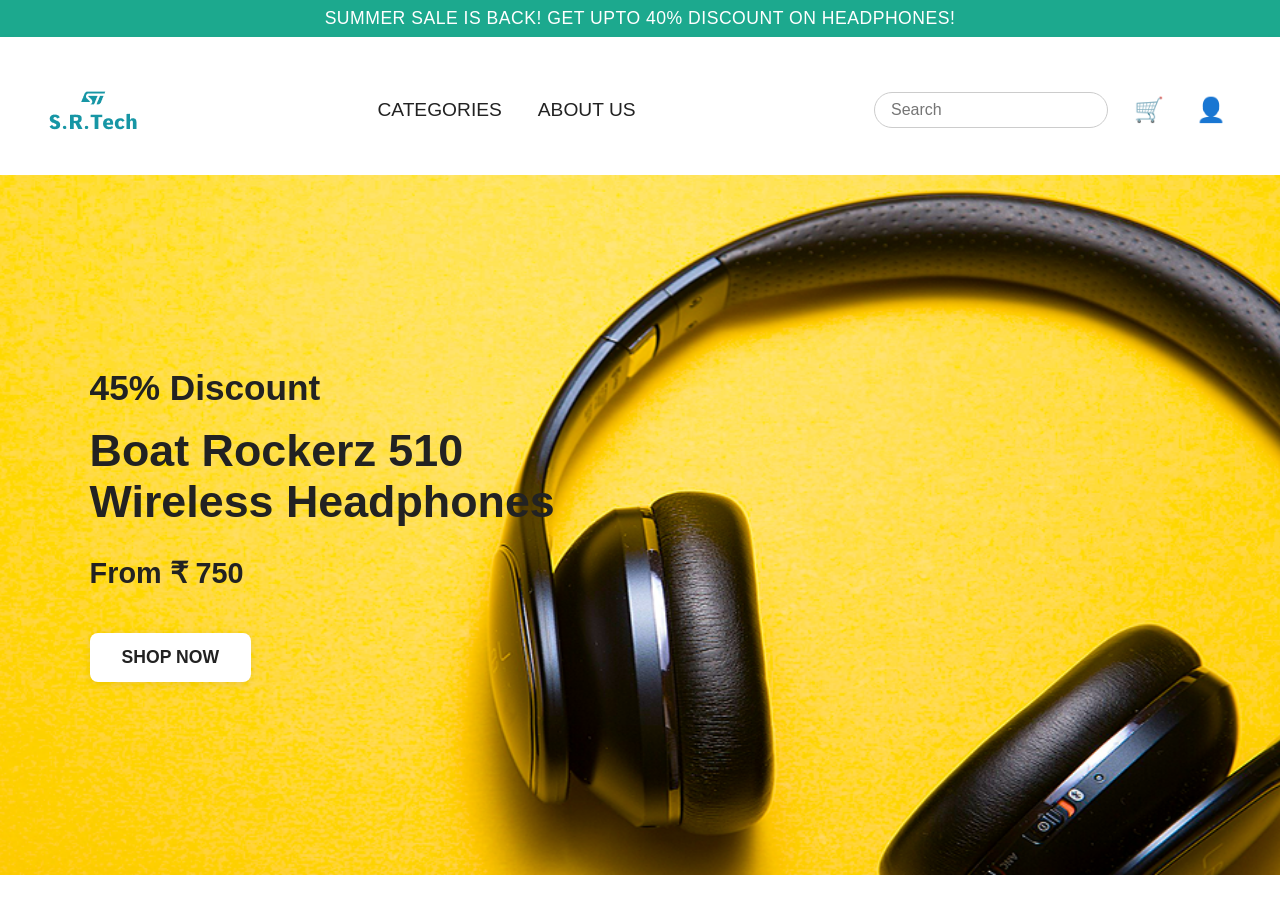
==== index.html @ 0dc16f1e "nav bar,banner sections completed" ====
<!DOCTYPE html>
<html lang="en">
    <head>

        <meta charset="UTF-8">
        <meta name="viewport" content="width=device-width, initial-scale=1.0">
        <title>S.R.Tech - Electronics Store</title>
        <link rel="stylesheet" href="style.css">
        <link rel="icon" href="images/home/logo.png">
        <div
            style="background: #1ca98e; color: #fff; text-align: center; font-weight: 500; font-size: 1.1rem; padding: 8px 0; letter-spacing: 0.5px;">
            SUMMER SALE IS BACK! GET UPTO 40% DISCOUNT ON HEADPHONES!
        </div>
    </head>
    <body>
        
        <header>
            <div class="logo">
                <img src="images/home/logo.png" alt="S.R.Tech Logo">
            </div>
            <nav>
                <a href="#">CATEGORIES</a>
                <a href="#">ABOUT US</a>
            </nav>
            <div class="header-actions">
                <input type="text" class="search-bar" placeholder="Search">
                <button class="icon-btn" title="Cart">&#128722;</button>
                <button class="icon-btn" title="Account">&#128100;</button>
            </div>
        </header>
        <main>
            <section class="hero full-banner">
                <div class="hero-content">
                    <h2>45% Discount</h2>
                    <h1>Boat Rockerz 510<br>Wireless Headphones</h1>
                    <p>From ₹ 750</p>
                    <button class="shop-btn">SHOP NOW</button>
                </div>
            </section>
        </main>
        <script src="script.js"></script>
    </body>
</html>
---- style.css ----
body {
    margin: 0;
    font-family: 'Segoe UI', Arial, sans-serif;
    background: #fff;
    color: #222;
}

header {
    display: flex;
    align-items: center;
    justify-content: space-between;
    padding: 49px 48px 41px 48px;
    background: #fff;
    box-shadow: 0 2px 8px rgba(0, 0, 0, 0.03);
}

.logo {
    display: flex;
    align-items: center;
    gap: 10px;
}

.logo img {
    height: 48px;
}

nav {
    display: flex;
    gap: 36px;
}

nav a {
    text-decoration: none;
    color: #222;
    font-size: 1.2rem;
    font-weight: 500;
    transition: color 0.2s;
}

nav a:hover {
    color: #1ca98e;
}

.header-actions {
    display: flex;
    align-items: center;
    gap: 16px;
}

.search-bar {
    padding: 8px 16px;
    border-radius: 20px;
    border: 1px solid #ccc;
    font-size: 1rem;
    outline: none;
    transition: border 0.2s;
}

.search-bar:focus {
    border: 1.5px solid #1ca98e;
}

.icon-btn {
    background: none;
    border: none;
    font-size: 1.5rem;
    cursor: pointer;
    margin-left: 4px;
}

main {
    min-height: 80vh;
}

.hero.full-banner {
    width: 100vw;
    min-height: 700px;
    display: flex;
    align-items: center;
    justify-content: flex-start;
    padding: 0;
    background: url('images/home/banner.png') center center/cover no-repeat;
    position: relative;
    overflow: hidden;
}



.hero-content {
    position: relative;
    z-index: 2;
    max-width: 480px;
    margin-left: 7vw;
    padding: 48px 0;
}

.hero-content h2 {
    font-size: 2.2rem;
    color: #222;
    margin: 0 0 0.5em 0;
}

.hero-content h1 {
    font-size: 2.8rem;
    font-weight: bold;
    margin: 0 0 0.5em 0;
    color: #222;
}

.hero-content p {
    font-size: 1.8rem;
    margin-bottom: 1.5em;
    color: #222;
    font-weight: bold;
}

.shop-btn {
    background: #fff;
    color: #222;
    border: none;
    border-radius: 8px;
    padding: 14px 32px;
    font-size: 1.1rem;
    font-weight: bold;
    cursor: pointer;
    box-shadow: 0 2px 8px rgba(0, 0, 0, 0.08);
    transition: background 0.2s, color 0.2s;
}

.shop-btn:hover {
    background: #1ca98e;
    color: #fff;
}

@media (max-width: 900px) {
    .hero.full-banner {
        min-height: 490px;
    }

    .hero-content {
        margin-left: 3vw;
        padding: 24px 12px;
    }
}

@media (max-width: 600px) {
    header {
        flex-direction: column;
        gap: 16px;
        padding: 20px 8px;
    }

    .hero.full-banner {
        min-height: 350px;
    }

    .hero-content {
        margin-left: 0;
        padding: 12px 4px;
        max-width: 98vw;
    }

    .hero-content h1 {
        font-size: 2rem;
    }
}
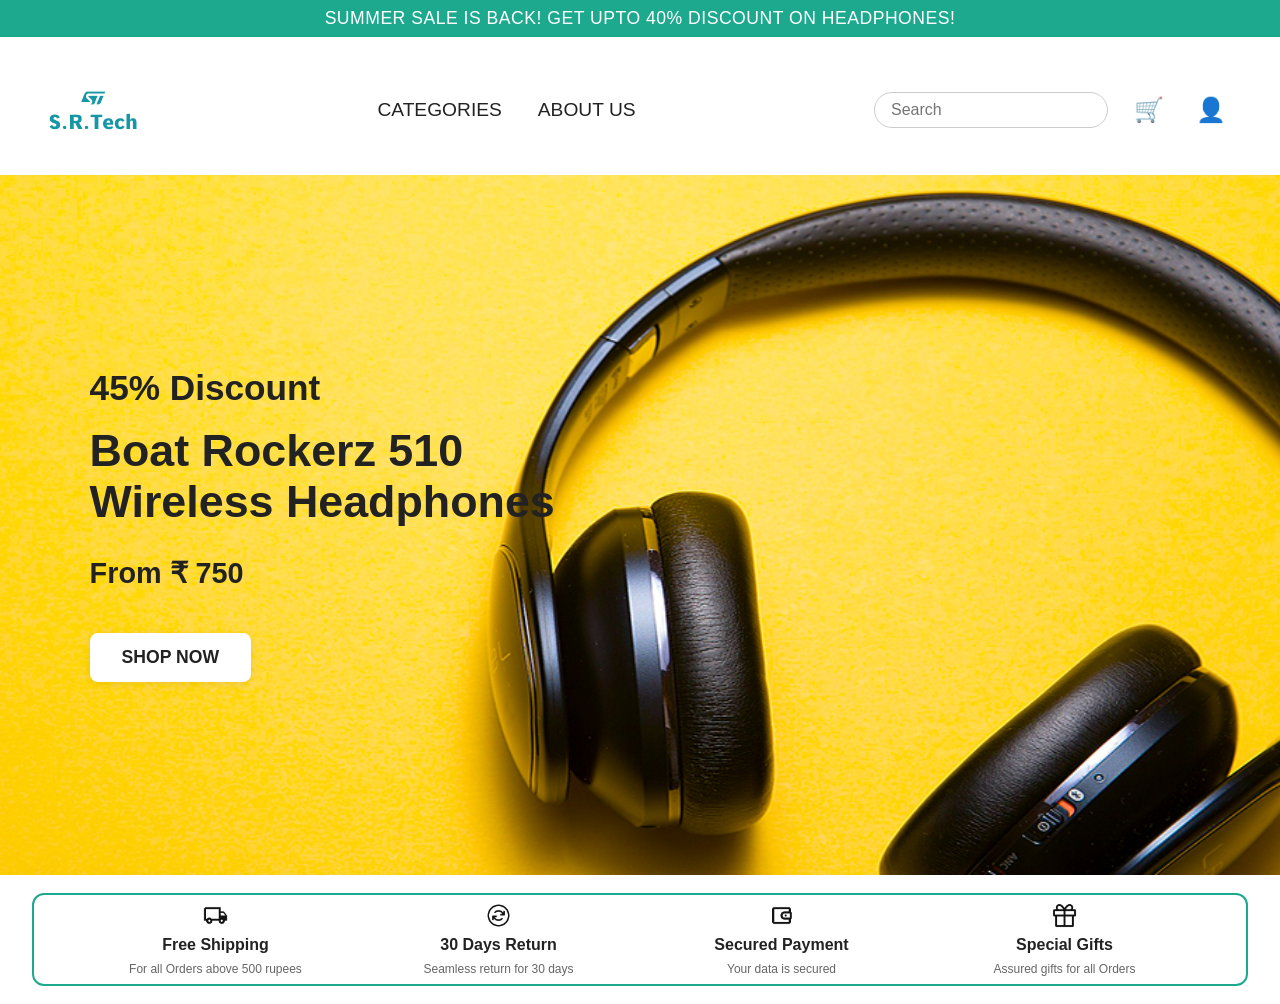
==== commit 109d12b1: "mini banner section finished" ====
--- a/index.html
+++ b/index.html
@@ -8,13 +8,12 @@
         <title>S.R.Tech - Electronics Store</title>
         <link rel="stylesheet" href="style.css">
         <link rel="icon" href="images/home/logo.png">
+    </head>
+    <body>
         <div
             style="background: #1ca98e; color: #fff; text-align: center; font-weight: 500; font-size: 1.1rem; padding: 8px 0; letter-spacing: 0.5px;">
             SUMMER SALE IS BACK! GET UPTO 40% DISCOUNT ON HEADPHONES!
         </div>
-    </head>
-    <body>
-        
         <header>
             <div class="logo">
                 <img src="images/home/logo.png" alt="S.R.Tech Logo">
@@ -38,6 +37,33 @@
                     <button class="shop-btn">SHOP NOW</button>
                 </div>
             </section>
+
+            <section class="features">
+                <div class="feature-box">
+                    <img src="images/home/mini section/free shipping.png"
+                        alt="Free Shipping" class="feature-icon">
+                    <h3>Free Shipping</h3>
+                    <p>For all Orders above 500 rupees</p>
+                </div>
+                <div class="feature-box">
+                    <img src="images/home/mini section/30 days return.png"
+                        alt="30 Days Return" class="feature-icon">
+                    <h3>30 Days Return</h3>
+                    <p>Seamless return for 30 days</p>
+                </div>
+                <div class="feature-box">
+                    <img src="images/home/mini section/secured payment.png"
+                        alt="Secured Payment" class="feature-icon">
+                    <h3>Secured Payment</h3>
+                    <p>Your data is secured</p>
+                </div>
+                <div class="feature-box">
+                    <img src="images/home/mini section/special gift.png"
+                        alt="Special Gifts" class="feature-icon">
+                    <h3>Special Gifts</h3>
+                    <p>Assured gifts for all Orders</p>
+                </div>
+            </section>
         </main>
         <script src="script.js"></script>
     </body>
--- a/style.css
+++ b/style.css
@@ -132,6 +132,45 @@
     color: #fff;
 }
 
+.features {
+    display: grid;
+    grid-template-columns: repeat(4, 1fr);
+    gap: 8px;
+    padding: 8px 44px;
+    background: #fff;
+    border: 2px solid #1ca98e;
+    border-radius: 12px;
+    margin: 18px 32px;
+}
+
+.feature-box {
+    display: flex;
+    flex-direction: column;
+    align-items: center;
+    text-align: center;
+    gap: 8px;
+}
+
+.feature-icon {
+    font-size: 2rem;
+    line-height: 1;
+    width: 25px;
+    height: 25px;
+}
+
+.feature-box h3 {
+    font-size: 1rem;
+    font-weight: bold;
+    color: #222;
+    margin: 0;
+}
+
+.feature-box p {
+    font-size: 0.75rem;
+    color: #666;
+    margin: 0;
+}
+
 @media (max-width: 900px) {
     .hero.full-banner {
         min-height: 490px;
@@ -140,6 +179,13 @@
     .hero-content {
         margin-left: 3vw;
         padding: 24px 12px;
+    }
+
+    .features {
+        grid-template-columns: repeat(2, 1fr);
+        gap: 10px;
+        padding: 16px 24px;
+        margin: 16px 16px;
     }
 }
 
@@ -163,4 +209,23 @@
     .hero-content h1 {
         font-size: 2rem;
     }
+
+    .features {
+        grid-template-columns: 1fr;
+        gap: 8px;
+        padding: 12px 12px;
+        margin: 12px 8px;
+    }
+
+    .feature-icon {
+        font-size: 2rem;
+    }
+
+    .feature-box h3 {
+        font-size: 1rem;
+    }
+
+    .feature-box p {
+        font-size: 0.85rem;
+    }
 }
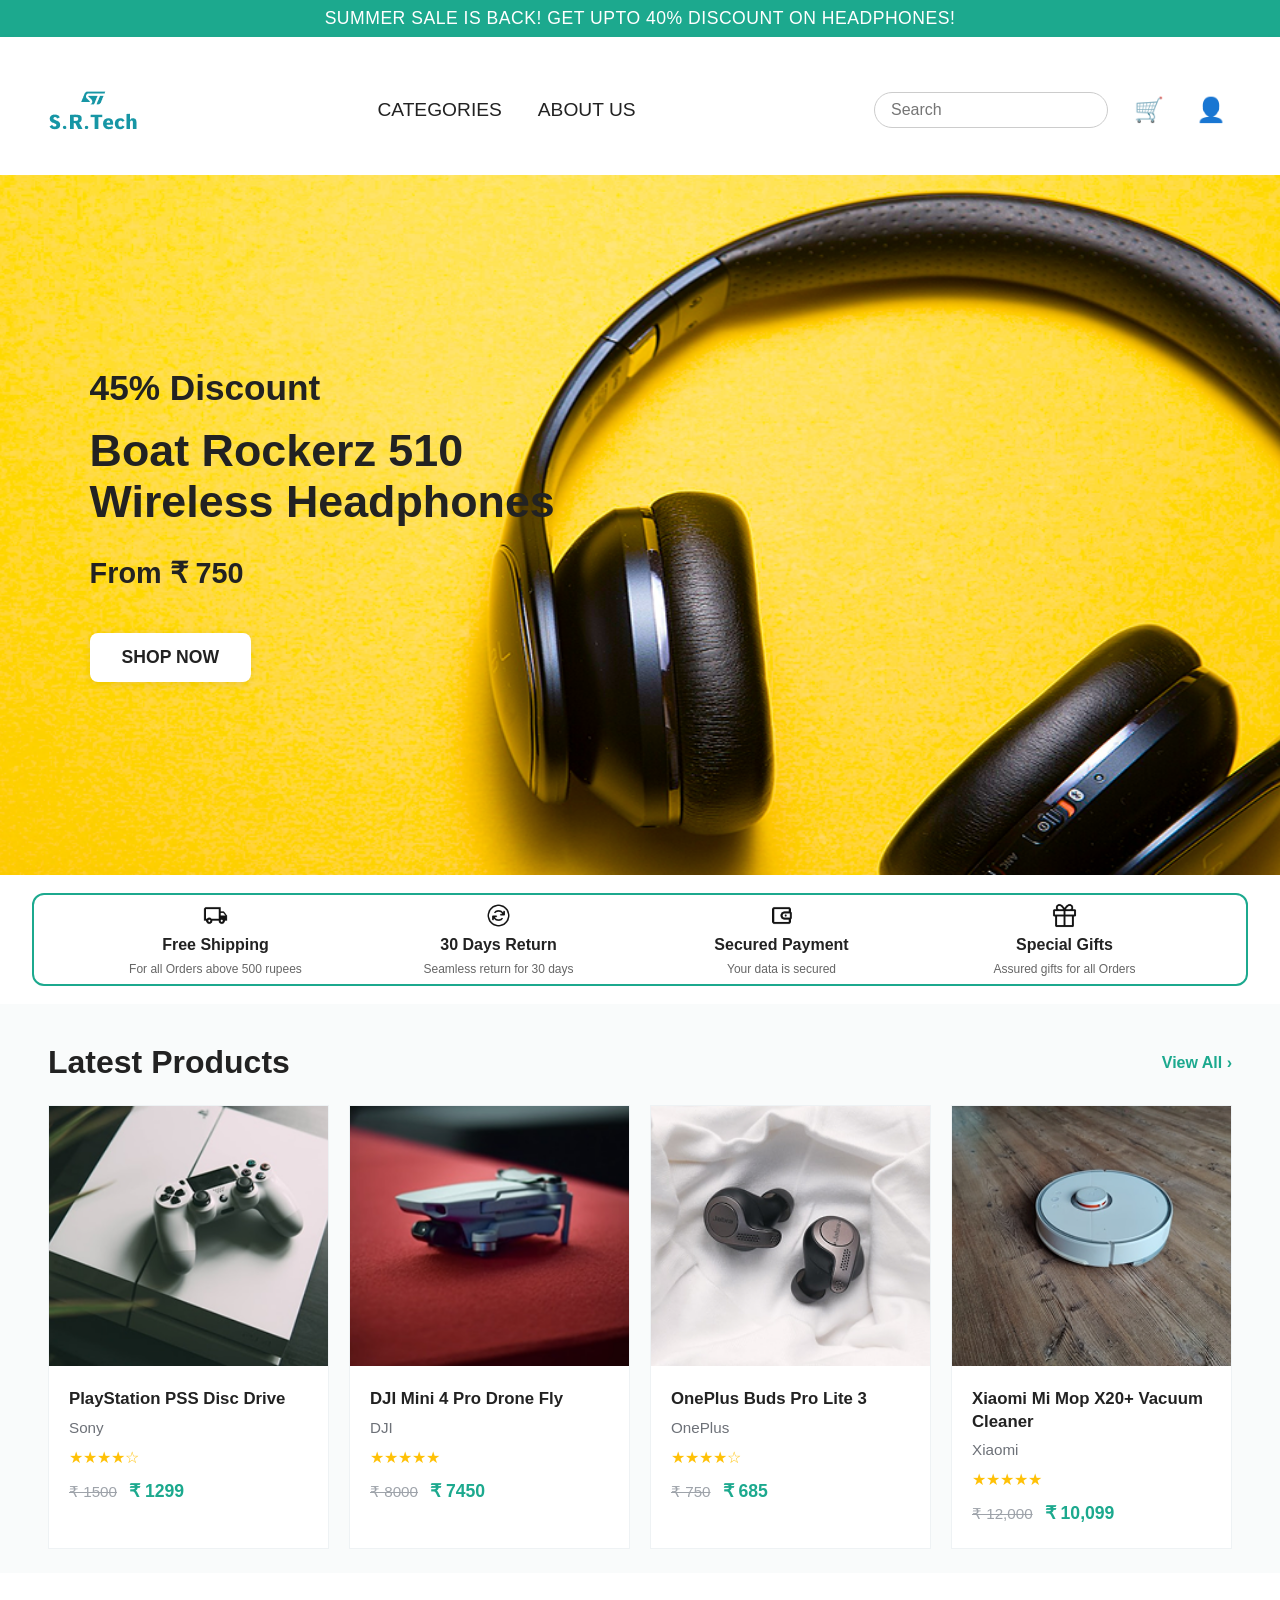
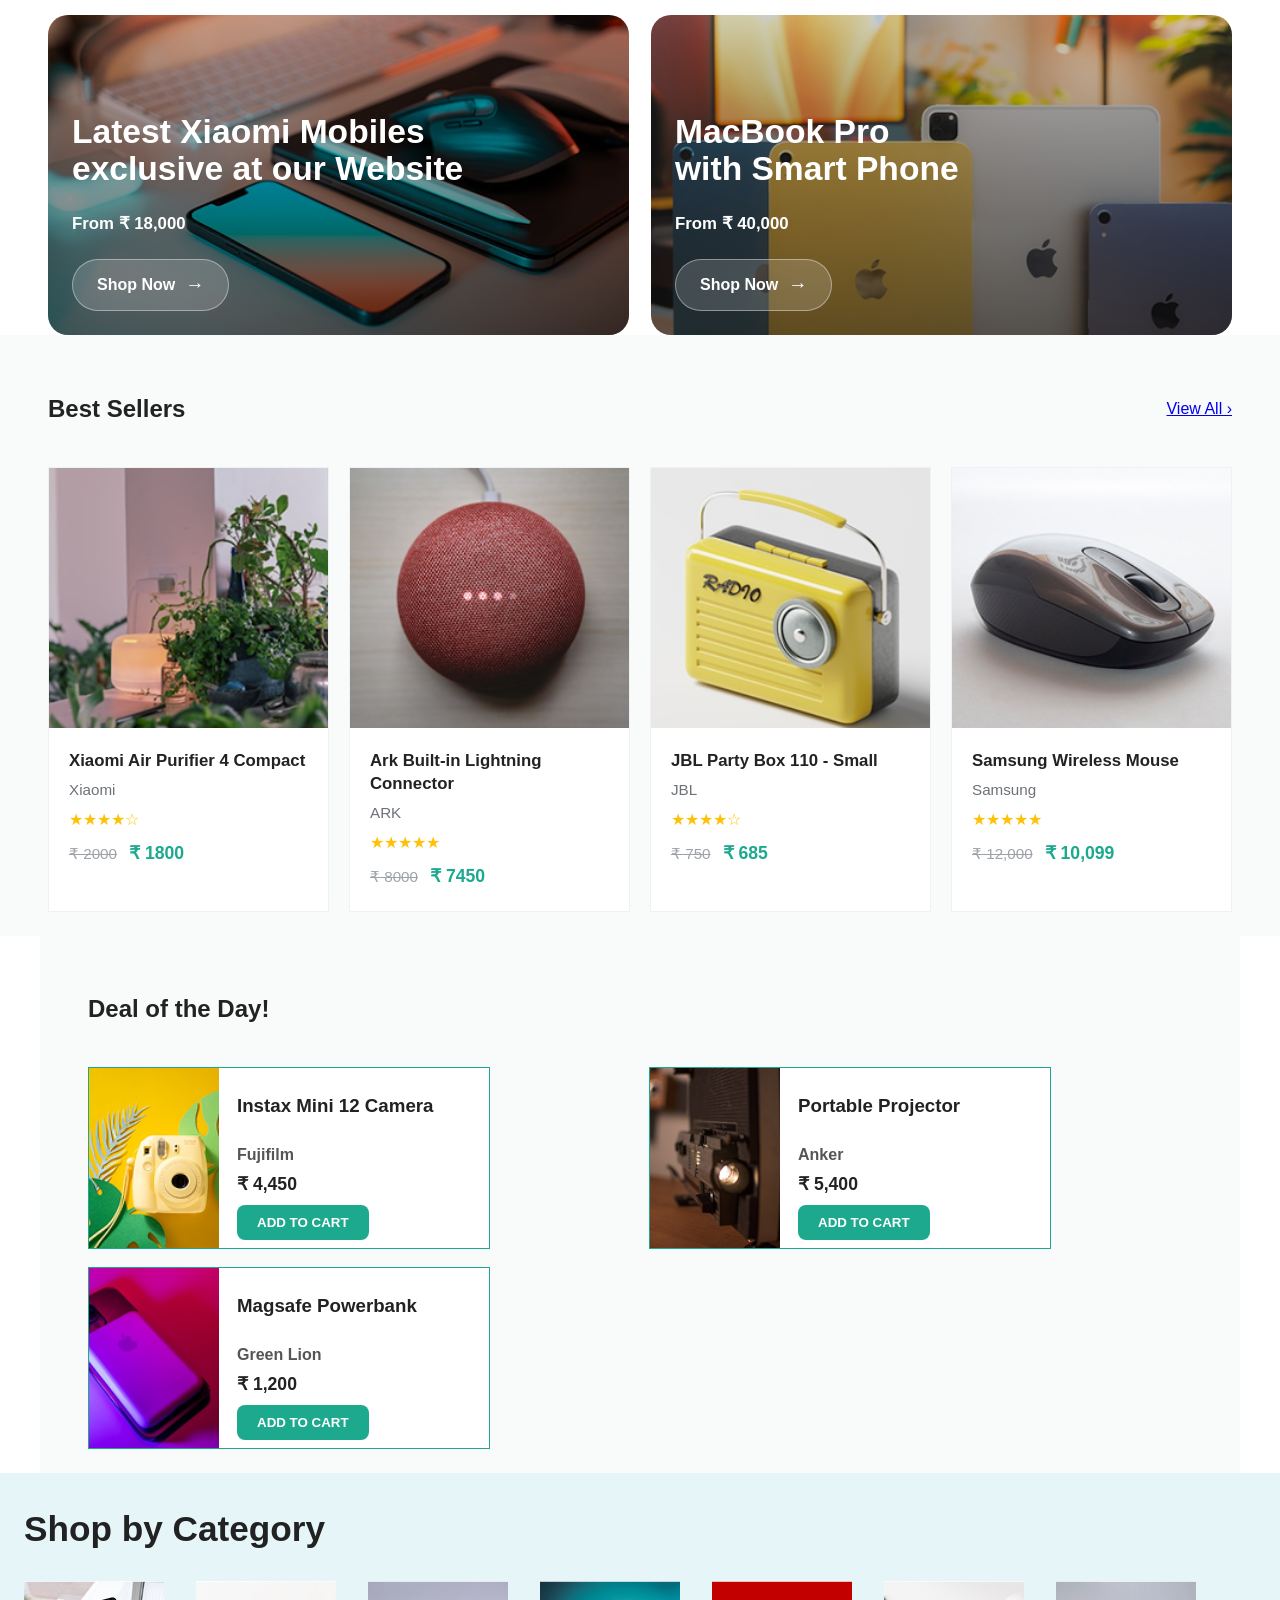
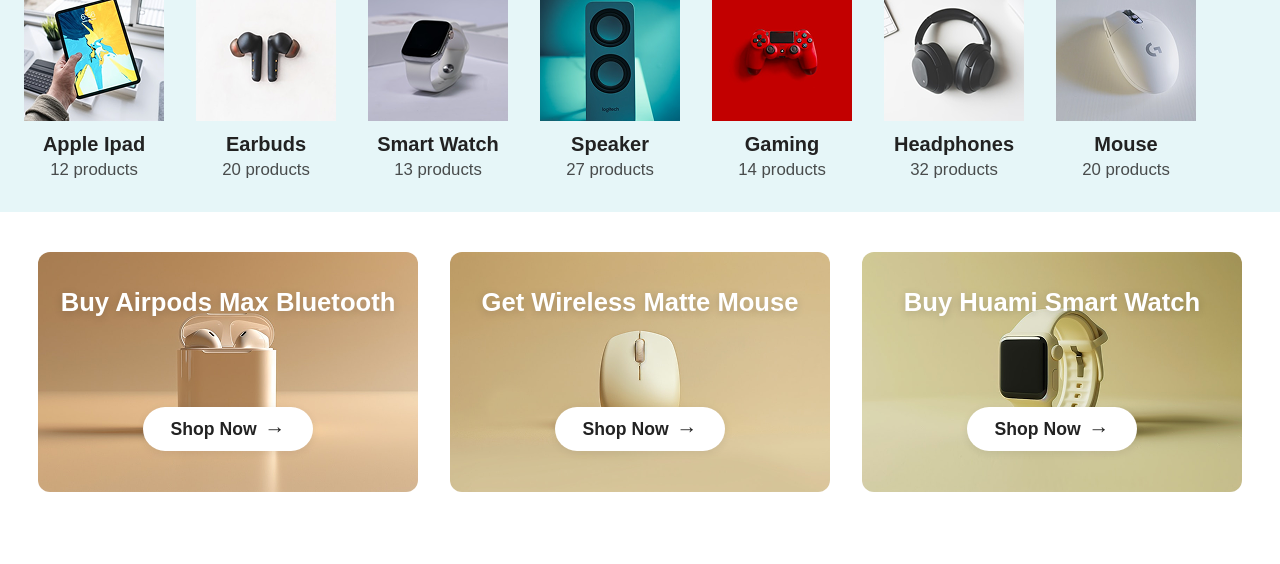
==== commit f713e9e0: "homepage added" ====
--- a/index.html
+++ b/index.html
@@ -1,70 +1,307 @@
-
 <!DOCTYPE html>
 <html lang="en">
-    <head>
-
-        <meta charset="UTF-8">
-        <meta name="viewport" content="width=device-width, initial-scale=1.0">
-        <title>S.R.Tech - Electronics Store</title>
-        <link rel="stylesheet" href="style.css">
-        <link rel="icon" href="images/home/logo.png">
-    </head>
-    <body>
-        <div
-            style="background: #1ca98e; color: #fff; text-align: center; font-weight: 500; font-size: 1.1rem; padding: 8px 0; letter-spacing: 0.5px;">
-            SUMMER SALE IS BACK! GET UPTO 40% DISCOUNT ON HEADPHONES!
+
+<head>
+
+    <meta charset="UTF-8">
+    <meta name="viewport" content="width=device-width, initial-scale=1.0">
+    <title>S.R.Tech - Electronics Store</title>
+    <link rel="stylesheet" href="style.css">
+    <link rel="icon" href="images/home/logo.png">
+</head>
+
+<body>
+    <div
+        style="background: #1ca98e; color: #fff; text-align: center; font-weight: 500; font-size: 1.1rem; padding: 8px 0; letter-spacing: 0.5px;">
+        SUMMER SALE IS BACK! GET UPTO 40% DISCOUNT ON HEADPHONES!
+    </div>
+    <header>
+        <div class="logo">
+            <img src="images/home/logo.png" alt="S.R.Tech Logo">
         </div>
-        <header>
-            <div class="logo">
-                <img src="images/home/logo.png" alt="S.R.Tech Logo">
-            </div>
-            <nav>
-                <a href="#">CATEGORIES</a>
-                <a href="#">ABOUT US</a>
-            </nav>
-            <div class="header-actions">
-                <input type="text" class="search-bar" placeholder="Search">
-                <button class="icon-btn" title="Cart">&#128722;</button>
-                <button class="icon-btn" title="Account">&#128100;</button>
-            </div>
-        </header>
-        <main>
-            <section class="hero full-banner">
-                <div class="hero-content">
-                    <h2>45% Discount</h2>
-                    <h1>Boat Rockerz 510<br>Wireless Headphones</h1>
-                    <p>From ₹ 750</p>
-                    <button class="shop-btn">SHOP NOW</button>
+        <nav>
+            <a href="#">CATEGORIES</a>
+            <a href="#">ABOUT US</a>
+        </nav>
+        <div class="header-actions">
+            <input type="text" class="search-bar" placeholder="Search">
+            <button class="icon-btn" title="Cart">&#128722;</button>
+            <button class="icon-btn" title="Account">&#128100;</button>
+        </div>
+    </header>
+    <main>
+        <section class="hero full-banner">
+            <div class="hero-content">
+                <h2>45% Discount</h2>
+                <h1>Boat Rockerz 510<br>Wireless Headphones</h1>
+                <p>From ₹ 750</p>
+                <button class="shop-btn">SHOP NOW</button>
+            </div>
+        </section>
+
+        <section class="features">
+            <div class="feature-box">
+                <img src="images/home/mini section/free shipping.png" alt="Free Shipping" class="feature-icon">
+                <h3>Free Shipping</h3>
+                <p>For all Orders above 500 rupees</p>
+            </div>
+            <div class="feature-box">
+                <img src="images/home/mini section/30 days return.png" alt="30 Days Return" class="feature-icon">
+                <h3>30 Days Return</h3>
+                <p>Seamless return for 30 days</p>
+            </div>
+            <div class="feature-box">
+                <img src="images/home/mini section/secured payment.png" alt="Secured Payment" class="feature-icon">
+                <h3>Secured Payment</h3>
+                <p>Your data is secured</p>
+            </div>
+            <div class="feature-box">
+                <img src="images/home/mini section/special gift.png" alt="Special Gifts" class="feature-icon">
+                <h3>Special Gifts</h3>
+                <p>Assured gifts for all Orders</p>
+            </div>
+        </section>
+
+        <section class="latest-products">
+            <div class="section-header">
+                <h2>Latest Products</h2>
+                <a href="#" class="view-all">View All &#8250;</a>
+            </div>
+            <div class="product-grid">
+                <article class="product-card">
+                    <img src="images/home/latest/latest home image 1.png" alt="PlayStation PSS Disc Drive">
+                    <div class="product-card-content">
+                        <h3 class="product-title">PlayStation PSS Disc Drive</h3>
+                        <p class="product-brand">Sony</p>
+                        <div class="product-rating">★★★★☆</div>
+                        <div class="product-prices">
+                            <span class="product-old">₹ 1500</span>
+                            <span class="product-new">₹ 1299</span>
+                        </div>
+                    </div>
+                </article>
+                <article class="product-card">
+                    <img src="images/home/latest/latest home image 2.png" alt="DJI Mini 4 Pro Drone Fly">
+                    <div class="product-card-content">
+                        <h3 class="product-title">DJI Mini 4 Pro Drone Fly</h3>
+                        <p class="product-brand">DJI</p>
+                        <div class="product-rating">★★★★★</div>
+                        <div class="product-prices">
+                            <span class="product-old">₹ 8000</span>
+                            <span class="product-new">₹ 7450</span>
+                        </div>
+                    </div>
+                </article>
+                <article class="product-card">
+                    <img src="images/home/latest/latest home image 3.png" alt="OnePlus Buds Pro Lite 3">
+                    <div class="product-card-content">
+                        <h3 class="product-title">OnePlus Buds Pro Lite 3</h3>
+                        <p class="product-brand">OnePlus</p>
+                        <div class="product-rating">★★★★☆</div>
+                        <div class="product-prices">
+                            <span class="product-old">₹ 750</span>
+                            <span class="product-new">₹ 685</span>
+                        </div>
+                    </div>
+                </article>
+                <article class="product-card">
+                    <img src="images/home/latest/latest home image 4.png" alt="Xiaomi Mi Mop X20+ Vacuum Cleaner">
+                    <div class="product-card-content">
+                        <h3 class="product-title">Xiaomi Mi Mop X20+ Vacuum Cleaner</h3>
+                        <p class="product-brand">Xiaomi</p>
+                        <div class="product-rating">★★★★★</div>
+                        <div class="product-prices">
+                            <span class="product-old">₹ 12,000</span>
+                            <span class="product-new">₹ 10,099</span>
+                        </div>
+                    </div>
+                </article>
+            </div>
+        </section>
+        <section class="promo-posters">
+            <article class="promo-card poster-1">
+                <div class="promo-overlay">
+                    <h2>Latest Xiaomi Mobiles<br>exclusive at our Website</h2>
+                    <p>From ₹ 18,000</p>
+                    <a href="#" class="promo-btn">Shop Now <span>→</span></a>
+                </div>
+            </article>
+            <article class="promo-card poster-2">
+                <div class="promo-overlay">
+                    <h2>MacBook Pro<br>with Smart Phone</h2>
+                    <p>From ₹ 40,000</p>
+                    <a href="#" class="promo-btn">Shop Now <span>→</span></a>
+                </div>
+            </article>
+        </section>
+
+        <section class="best-sellers">
+            <div class="section-header">
+                <h2>Best Sellers</h2>
+                <a href="#" class="view-all">View All &#8250;</a>
+            </div>
+            <div class="product-grid">
+                <article class="product-card">
+                    <img src="images/home/best sellers/best sellers home 1.png" alt="Xiaomi Air Purifier 4 Compact">
+                    <div class="product-card-content">
+                        <h3 class="product-title">Xiaomi Air Purifier 4 Compact</h3>
+                        <p class="product-brand">Xiaomi</p>
+                        <div class="product-rating">★★★★☆</div>
+                        <div class="product-prices">
+                            <span class="product-old">₹ 2000</span>
+                            <span class="product-new">₹ 1800</span>
+                        </div>
+                    </div>
+                </article>
+                <article class="product-card">
+                    <img src="images/home/best sellers/best sellers home 2.png" alt="Ark Built-in Lightning Connector">
+                    <div class="product-card-content">
+                        <h3 class="product-title">Ark Built-in Lightning Connector</h3>
+                        <p class="product-brand">ARK</p>
+                        <div class="product-rating">★★★★★</div>
+                        <div class="product-prices">
+                            <span class="product-old">₹ 8000</span>
+                            <span class="product-new">₹ 7450</span>
+                        </div>
+                    </div>
+                </article>
+                <article class="product-card">
+                    <img src="images/home/best sellers/best sellers home 3.png" alt="JBL Party Box 110 - Small">
+                    <div class="product-card-content">
+                        <h3 class="product-title">JBL Party Box 110 - Small</h3>
+                        <p class="product-brand">JBL</p>
+                        <div class="product-rating">★★★★☆</div>
+                        <div class="product-prices">
+                            <span class="product-old">₹ 750</span>
+                            <span class="product-new">₹ 685</span>
+                        </div>
+                    </div>
+                </article>
+                <article class="product-card">
+                    <img src="images/home/best sellers/best sellers home 4.png" alt="Samsung Wireless Mouse">
+                    <div class="product-card-content">
+                        <h3 class="product-title">Samsung Wireless Mouse</h3>
+                        <p class="product-brand">Samsung</p>
+                        <div class="product-rating">★★★★★</div>
+                        <div class="product-prices">
+                            <span class="product-old">₹ 12,000</span>
+                            <span class="product-new">₹ 10,099</span>
+                        </div>
+                    </div>
+                </article>
+            </div>
+        </section>
+
+        <section class="deal-of-day-container">
+            <section class="deal-of-day">
+                <div class="section-header">
+                    <h2>Deal of the Day!</h2>
+                </div>
+                <div class="deal-grid">
+                    <article class="deal-card">
+                        <img src="images/home/deal of the day/deal of the day 1.png" alt="Instax Mini 12 Camera">
+                        <div class="deal-card-content">
+                            <h3>Instax Mini 12 Camera</h3>
+                            <p class="deal-brand">Fujifilm</p>
+                            <p class="deal-price">₹ 4,450</p>
+                            <button class="deal-btn">ADD TO CART</button>
+                        </div>
+                    </article>
+                    <article class="deal-card">
+                        <img src="images/home/deal of the day/deal of the day 2.png" alt="Portable Projector">
+                        <div class="deal-card-content">
+                            <h3>Portable Projector</h3>
+                            <p class="deal-brand">Anker</p>
+                            <p class="deal-price">₹ 5,400</p>
+                            <button class="deal-btn">ADD TO CART</button>
+                        </div>
+                    </article>
+                    <article class="deal-card">
+                        <img src="images/home/deal of the day/deal of the day 3.png" alt="Magsafe Powerbank">
+                        <div class="deal-card-content">
+                            <h3>Magsafe Powerbank</h3>
+                            <p class="deal-brand">Green Lion</p>
+                            <p class="deal-price">₹ 1,200</p>
+                            <button class="deal-btn">ADD TO CART</button>
+                        </div>
+                    </article>
                 </div>
             </section>
-
-            <section class="features">
-                <div class="feature-box">
-                    <img src="images/home/mini section/free shipping.png"
-                        alt="Free Shipping" class="feature-icon">
-                    <h3>Free Shipping</h3>
-                    <p>For all Orders above 500 rupees</p>
-                </div>
-                <div class="feature-box">
-                    <img src="images/home/mini section/30 days return.png"
-                        alt="30 Days Return" class="feature-icon">
-                    <h3>30 Days Return</h3>
-                    <p>Seamless return for 30 days</p>
-                </div>
-                <div class="feature-box">
-                    <img src="images/home/mini section/secured payment.png"
-                        alt="Secured Payment" class="feature-icon">
-                    <h3>Secured Payment</h3>
-                    <p>Your data is secured</p>
-                </div>
-                <div class="feature-box">
-                    <img src="images/home/mini section/special gift.png"
-                        alt="Special Gifts" class="feature-icon">
-                    <h3>Special Gifts</h3>
-                    <p>Assured gifts for all Orders</p>
-                </div>
-            </section>
-        </main>
-        <script src="script.js"></script>
-    </body>
-</html>
+        </section>
+        <!-- SHOP BY CATEGORY -->
+
+        <section class="shop-by-category-container">
+            <div class="shop-by-category">
+                <h2>Shop by Category</h2>
+                <div class="category-grid">
+                    <div class="category-item">
+                        <img src="images/home/shopbycategory/shop home 1.png" alt="Apple Ipad">
+                        <div class="category-label">Apple Ipad</div>
+                        <div class="category-count">12 products</div>
+                    </div>
+                    <div class="category-item">
+                        <img src="images/home/shopbycategory/shop home 2.png" alt="Earbuds">
+                        <div class="category-label">Earbuds</div>
+                        <div class="category-count">20 products</div>
+                    </div>
+                    <div class="category-item">
+                        <img src="images/home/shopbycategory/shop home 3.png" alt="Smart Watch">
+                        <div class="category-label">Smart Watch</div>
+                        <div class="category-count">13 products</div>
+                    </div>
+                    <div class="category-item">
+                        <img src="images/home/shopbycategory/shop home 4.png" alt="Speaker">
+                        <div class="category-label">Speaker</div>
+                        <div class="category-count">27 products</div>
+                    </div>
+                    <div class="category-item">
+                        <img src="images/home/shopbycategory/shop home 5.png" alt="Gaming">
+                        <div class="category-label">Gaming</div>
+                        <div class="category-count">14 products</div>
+                    </div>
+                    <div class="category-item">
+                        <img src="images/home/shopbycategory/shop home 6.png" alt="Headphones">
+                        <div class="category-label">Headphones</div>
+                        <div class="category-count">32 products</div>
+                    </div>
+                    <div class="category-item">
+                        <img src="images/home/shopbycategory/shop home 7.png" alt="Mouse">
+                        <div class="category-label">Mouse</div>
+                        <div class="category-count">20 products</div>
+                    </div>
+                </div>
+            </div>
+        </section>
+        <!-- Golden Section -->
+
+        <section class="golden-section">
+            <div class="golden-grid">
+                <div class="golden-card">
+                    <img src="images/home/golden/golden1.png" alt="Buy Airpods Max Bluetooth">
+                    <div class="golden-overlay">
+                        <div class="golden-title">Buy Airpods Max Bluetooth</div>
+                        <a href="#" class="golden-btn">Shop Now <span>&#8594;</span></a>
+                    </div>
+                </div>
+                <div class="golden-card">
+                    <img src="images/home/golden/golden2.png" alt="Get Wireless Matte Mouse">
+                    <div class="golden-overlay">
+                        <div class="golden-title">Get Wireless Matte Mouse</div>
+                        <a href="#" class="golden-btn">Shop Now <span>&#8594;</span></a>
+                    </div>
+                </div>
+                <div class="golden-card">
+                    <img src="images/home/golden/golden3.png" alt="Buy Huami Smart Watch">
+                    <div class="golden-overlay">
+                        <div class="golden-title">Buy Huami Smart Watch</div>
+                        <a href="#" class="golden-btn">Shop Now <span>&#8594;</span></a>
+                    </div>
+                </div>
+            </div>
+        </section>
+
+    </main>
+    <script src="script.js"></script>
+</body>
+
+</html>
--- a/style.css
+++ b/style.css
@@ -84,6 +84,74 @@
     overflow: hidden;
 }
 
+.promo-posters {
+    display: grid;
+    grid-template-columns: repeat(2, minmax(0, 1fr));
+    gap: 22px;
+    padding: 42px 48px 0;
+}
+
+.promo-card {
+    position: relative;
+    min-height: 320px;
+    border-radius: 20px;
+    background-size: cover;
+    background-position: center;
+    overflow: hidden;
+}
+
+.promo-card::before {
+    content: '';
+    position: absolute;
+    inset: 0;
+    background: linear-gradient(180deg, rgba(0, 0, 0, 0.18) 0%, rgba(0, 0, 0, 0.62) 100%);
+}
+
+.promo-card.poster-1 {
+    background-image: url('images/home/poster home 1.png');
+}
+
+.promo-card.poster-2 {
+    background-image: url('images/home/poster home 2.png');
+}
+
+.promo-overlay {
+    position: absolute;
+    bottom: 24px;
+    left: 24px;
+    right: 24px;
+    z-index: 1;
+    color: #fff;
+}
+
+.promo-overlay h2 {
+    font-size: 2.1rem;
+    margin: 0 0 0.75em;
+    line-height: 1.1;
+}
+
+.promo-overlay p {
+    margin: 0 0 1.5em;
+    font-size: 1.05rem;
+    font-weight: 600;
+}
+
+.promo-btn {
+    display: inline-flex;
+    align-items: center;
+    gap: 10px;
+    padding: 14px 24px;
+    border-radius: 999px;
+    background: rgba(255, 255, 255, 0.16);
+    color: #fff;
+    text-decoration: none;
+    font-weight: 600;
+    border: 1px solid rgba(255, 255, 255, 0.4);
+}
+
+.promo-btn span {
+    font-size: 1.2rem;
+}
 
 
 .hero-content {
@@ -171,6 +239,321 @@
     margin: 0;
 }
 
+.latest-products,
+.best-sellers,
+.deal-of-day {
+    padding: 40px 48px 24px;
+    background: #f9fbfb;
+}
+
+.latest-products .section-header,
+.best-sellers .section-header,
+.deal-of-day .section-header {
+    display: flex;
+    justify-content: space-between;
+    align-items: center;
+    gap: 20px;
+    margin-bottom: 24px;
+}
+
+.latest-products .section-header h2 {
+    font-size: 2rem;
+    margin: 0;
+}
+
+.latest-products .view-all {
+    text-decoration: none;
+    color: #1ca98e;
+    font-weight: 600;
+}
+
+.product-grid {
+    display: grid;
+    grid-template-columns: repeat(4, minmax(0, 1fr));
+    gap: 20px;
+}
+
+.product-card {
+    background: #fff;
+    border-radius: 0;
+    overflow: hidden;
+    border: 1px solid #eef2f4;
+}
+
+.product-card:hover {
+    transform: none;
+    box-shadow: none;
+}
+
+.product-card img {
+    width: 100%;
+    height: 260px;
+    object-fit: cover;
+    display: block;
+}
+
+.product-card-content {
+    padding: 22px 20px 24px;
+}
+
+.deal-grid {
+    display: grid;
+    grid-template-columns: repeat(3, 1fr);
+    gap: 18px;
+    justify-content: center;
+}
+
+.deal-card {
+    display: flex;
+    gap: 18px;
+    border: 1.5px solid #1ca98e;
+    border-radius: 0;
+    overflow: hidden;
+    background: #fff;
+    align-items: center;
+    max-width: 400px;
+    max-height: 180px;
+    width: 100%;
+    aspect-ratio: 20/9;
+    min-width: 0;
+    min-height: 0;
+}
+
+.deal-card img {
+    width: 130px;
+    height: 100%;
+    max-height: 180px;
+    object-fit: cover;
+    flex-shrink: 0;
+}
+
+.deal-card-content {
+    flex: 1;
+    padding: 18px 0 18px 0;
+    display: flex;
+    flex-direction: column;
+    justify-content: center;
+    gap: 10px;
+    min-width: 0;
+}
+
+.deal-brand {
+    margin: 0;
+    color: #555;
+    font-weight: 600;
+}
+
+.deal-price {
+    margin: 0;
+    font-size: 1.1rem;
+    font-weight: 700;
+}
+
+.deal-btn {
+    width: fit-content;
+    border: none;
+    background: #1ca98e;
+    color: #fff;
+    border-radius: 8px;
+    padding: 10px 20px;
+    font-weight: 700;
+    cursor: pointer;
+}
+
+.deal-btn:hover {
+    opacity: 0.95;
+}
+
+.product-title {
+    font-size: 1.05rem;
+    margin: 0 0 8px;
+    line-height: 1.35;
+}
+
+.product-brand {
+    margin: 0 0 12px;
+    color: #6d7178;
+    font-size: 0.95rem;
+}
+
+.product-rating {
+    color: #ffc107;
+    font-size: 1rem;
+    margin-bottom: 14px;
+}
+
+.product-prices {
+    display: flex;
+    align-items: baseline;
+    gap: 12px;
+}
+
+.product-old {
+    color: #9ea3aa;
+    text-decoration: line-through;
+    font-size: 0.95rem;
+}
+
+.product-new {
+    color: #1ca98e;
+    font-weight: 700;
+    font-size: 1.1rem;
+}
+
+.deal-of-day-container {
+    max-width: 1200px;
+    margin: 0 auto;
+    padding: 0 16px;
+}
+
+.shop-by-category-container {
+    max-width: 1440px;
+    max-height: 370px;
+    margin: 0 auto;
+    background: #e6f6f8;
+    padding: 0 24px 32px 24px;
+    display: flex;
+    align-items: center;
+    justify-content: center;
+}
+
+.shop-by-category {
+    width: 100%;
+}
+
+.shop-by-category h2 {
+    font-size: 2.2rem;
+    font-weight: 600;
+    margin: 36px 0 32px 0;
+}
+
+.category-grid {
+    display: flex;
+    flex-direction: row;
+    gap: 32px;
+    justify-content: flex-start;
+    align-items: flex-start;
+}
+
+.category-item {
+    display: flex;
+    flex-direction: column;
+    align-items: center;
+    width: 140px;
+}
+
+.category-item img {
+    width: 140px;
+    height: 140px;
+    object-fit: cover;
+    background: #fff;
+    border-radius: 0;
+    margin-bottom: 12px;
+}
+
+.category-label {
+    font-size: 1.25rem;
+    font-weight: 700;
+    margin-bottom: 4px;
+    text-align: center;
+}
+
+.category-count {
+    font-size: 1.05rem;
+    color: #222;
+    opacity: 0.8;
+    text-align: center;
+}
+
+.golden-section {
+    width: 100%;
+    max-width: 1440px;
+    margin: 0 auto 32px auto;
+    background: #fff;
+    box-sizing: border-box;
+    padding: 0;
+    display: flex;
+    justify-content: center;
+}
+
+.golden-grid {
+    display: flex;
+    flex-direction: row;
+    gap: 32px;
+    width: 100%;
+    justify-content: center;
+    align-items: center;
+    padding: 40px 0;
+}
+
+.golden-card {
+    background: transparent;
+    border-radius: 12px;
+    overflow: hidden;
+    position: relative;
+    width: 380px;
+    height: 240px;
+    display: flex;
+    flex-direction: column;
+    align-items: center;
+    box-shadow: none;
+}
+
+.golden-card img {
+    width: 100%;
+    height: 100%;
+    object-fit: cover;
+    display: block;
+}
+
+.golden-overlay {
+    position: absolute;
+    top: 0;
+    left: 0;
+    width: 100%;
+    height: 100%;
+    display: flex;
+    flex-direction: column;
+    align-items: center;
+    justify-content: flex-start;
+    padding-top: 36px;
+    z-index: 2;
+}
+
+.golden-title {
+    color: #fff;
+    font-size: 1.6rem;
+    font-weight: 600;
+    text-align: center;
+    margin-bottom: 90px;
+    text-shadow: 0 2px 8px rgba(0, 0, 0, 0.18);
+}
+
+.golden-btn {
+    display: inline-flex;
+    align-items: center;
+    gap: 8px;
+    background: #fff;
+    color: #222;
+    font-weight: 700;
+    border-radius: 999px;
+    padding: 10px 28px;
+    font-size: 1.1rem;
+    text-decoration: none;
+    box-shadow: 0 2px 8px rgba(0, 0, 0, 0.08);
+    transition: background 0.18s, color 0.18s;
+}
+
+.golden-btn span {
+    font-size: 1.3rem;
+    font-weight: 700;
+}
+
+.golden-btn:hover {
+    background: #222;
+    color: #fff;
+}
+
 @media (max-width: 900px) {
     .hero.full-banner {
         min-height: 490px;
@@ -179,6 +562,19 @@
     .hero-content {
         margin-left: 3vw;
         padding: 24px 12px;
+    }
+
+    .promo-posters {
+        grid-template-columns: 1fr;
+        padding: 32px 24px 0;
+    }
+
+    .promo-card {
+        min-height: 260px;
+    }
+
+    .promo-overlay h2 {
+        font-size: 1.9rem;
     }
 
     .features {
@@ -187,6 +583,41 @@
         padding: 16px 24px;
         margin: 16px 16px;
     }
+
+    .latest-products,
+    .best-sellers,
+    .deal-of-day {
+        padding: 28px 24px;
+    }
+
+    .latest-products .section-header,
+    .best-sellers .section-header,
+    .deal-of-day .section-header {
+        flex-direction: column;
+        align-items: flex-start;
+        gap: 12px;
+    }
+
+    .product-grid,
+    .deal-grid {
+        grid-template-columns: 1fr;
+        gap: 16px;
+    }
+
+    .deal-card {
+        flex-direction: column;
+        align-items: flex-start;
+        min-height: unset;
+    }
+
+    .deal-card img {
+        width: 100%;
+        height: 180px;
+    }
+
+    .deal-card-content {
+        padding: 16px;
+    }
 }
 
 @media (max-width: 600px) {
@@ -228,4 +659,29 @@
     .feature-box p {
         font-size: 0.85rem;
     }
+}
+
+@media (max-width: 1300px) {
+    .deal-grid {
+        grid-template-columns: 1fr 1fr;
+    }
+}
+
+@media (max-width: 900px) {
+    .deal-grid {
+        grid-template-columns: 1fr;
+    }
+
+    .deal-card {
+        max-width: 100%;
+        aspect-ratio: 20/9;
+        min-width: 0;
+        min-height: 0;
+    }
+
+    .deal-card img {
+        width: 100px;
+        height: 100%;
+        max-height: 180px;
+    }
 }
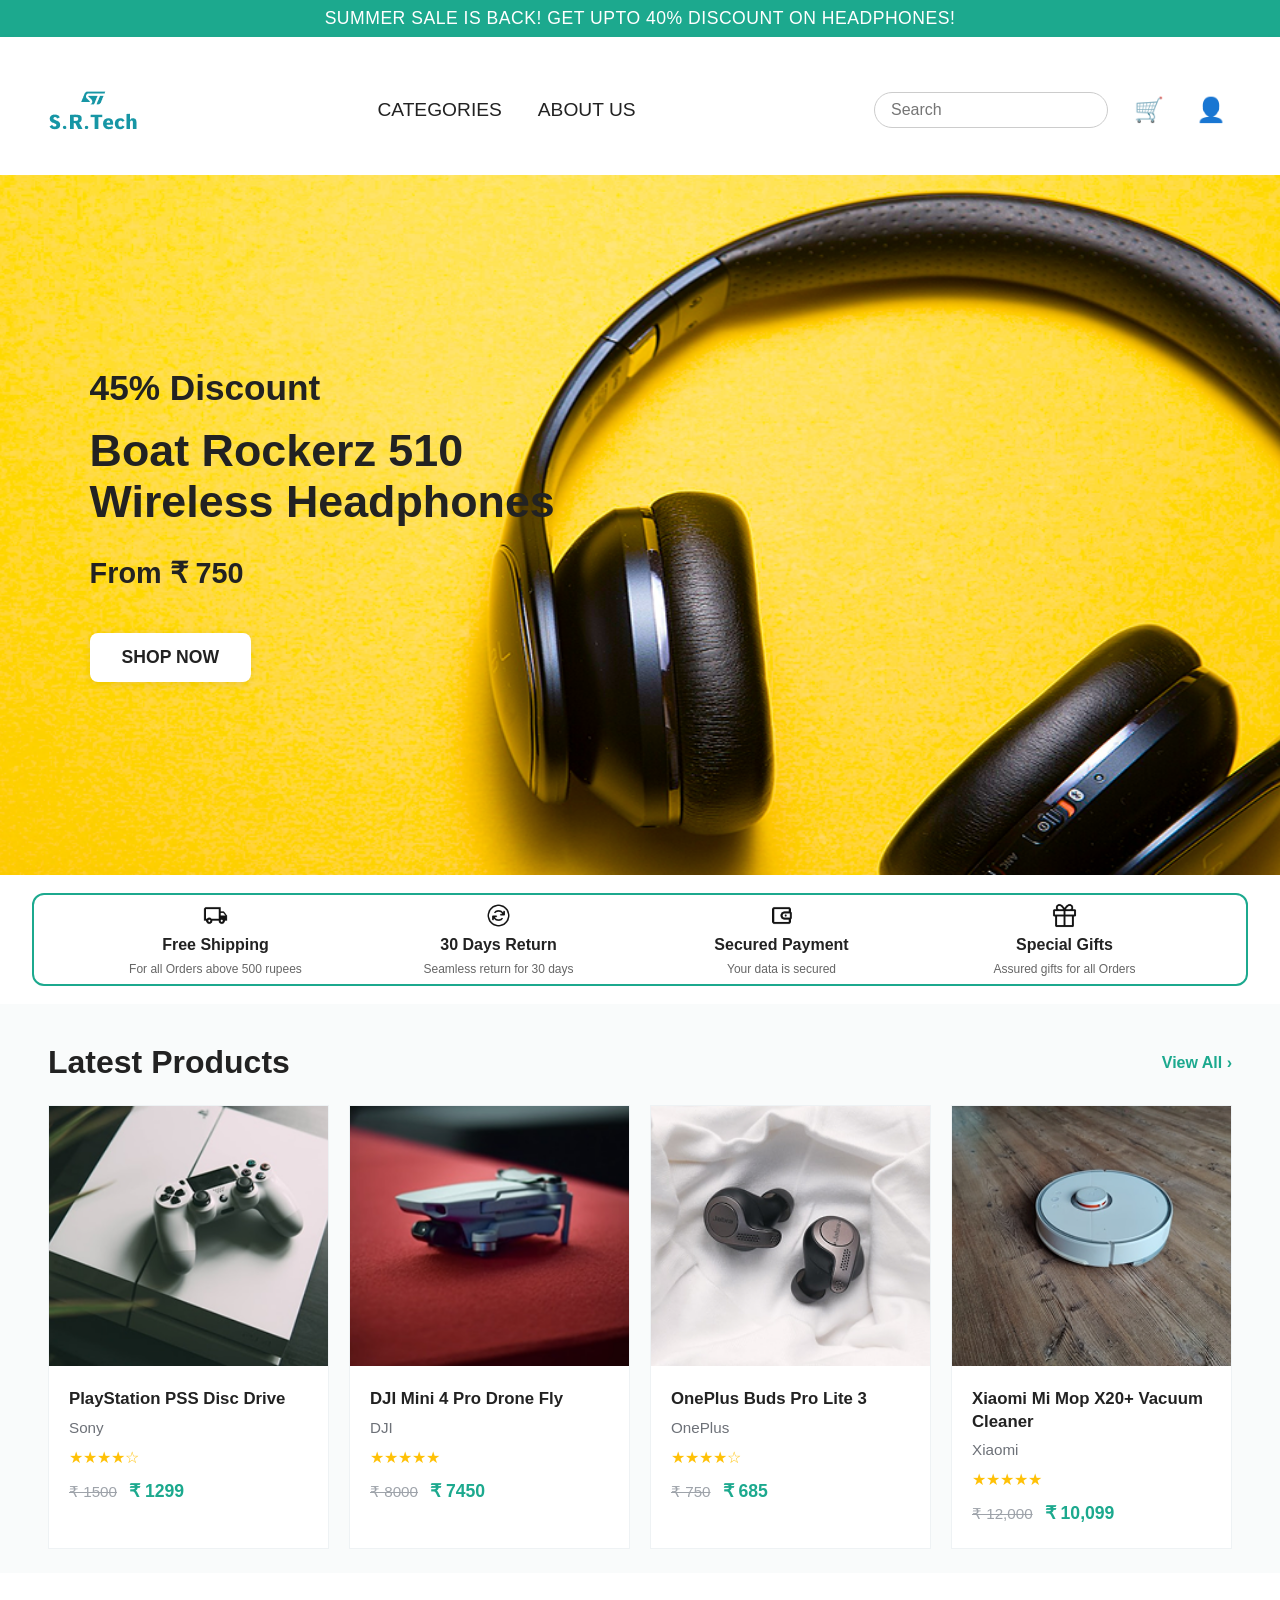
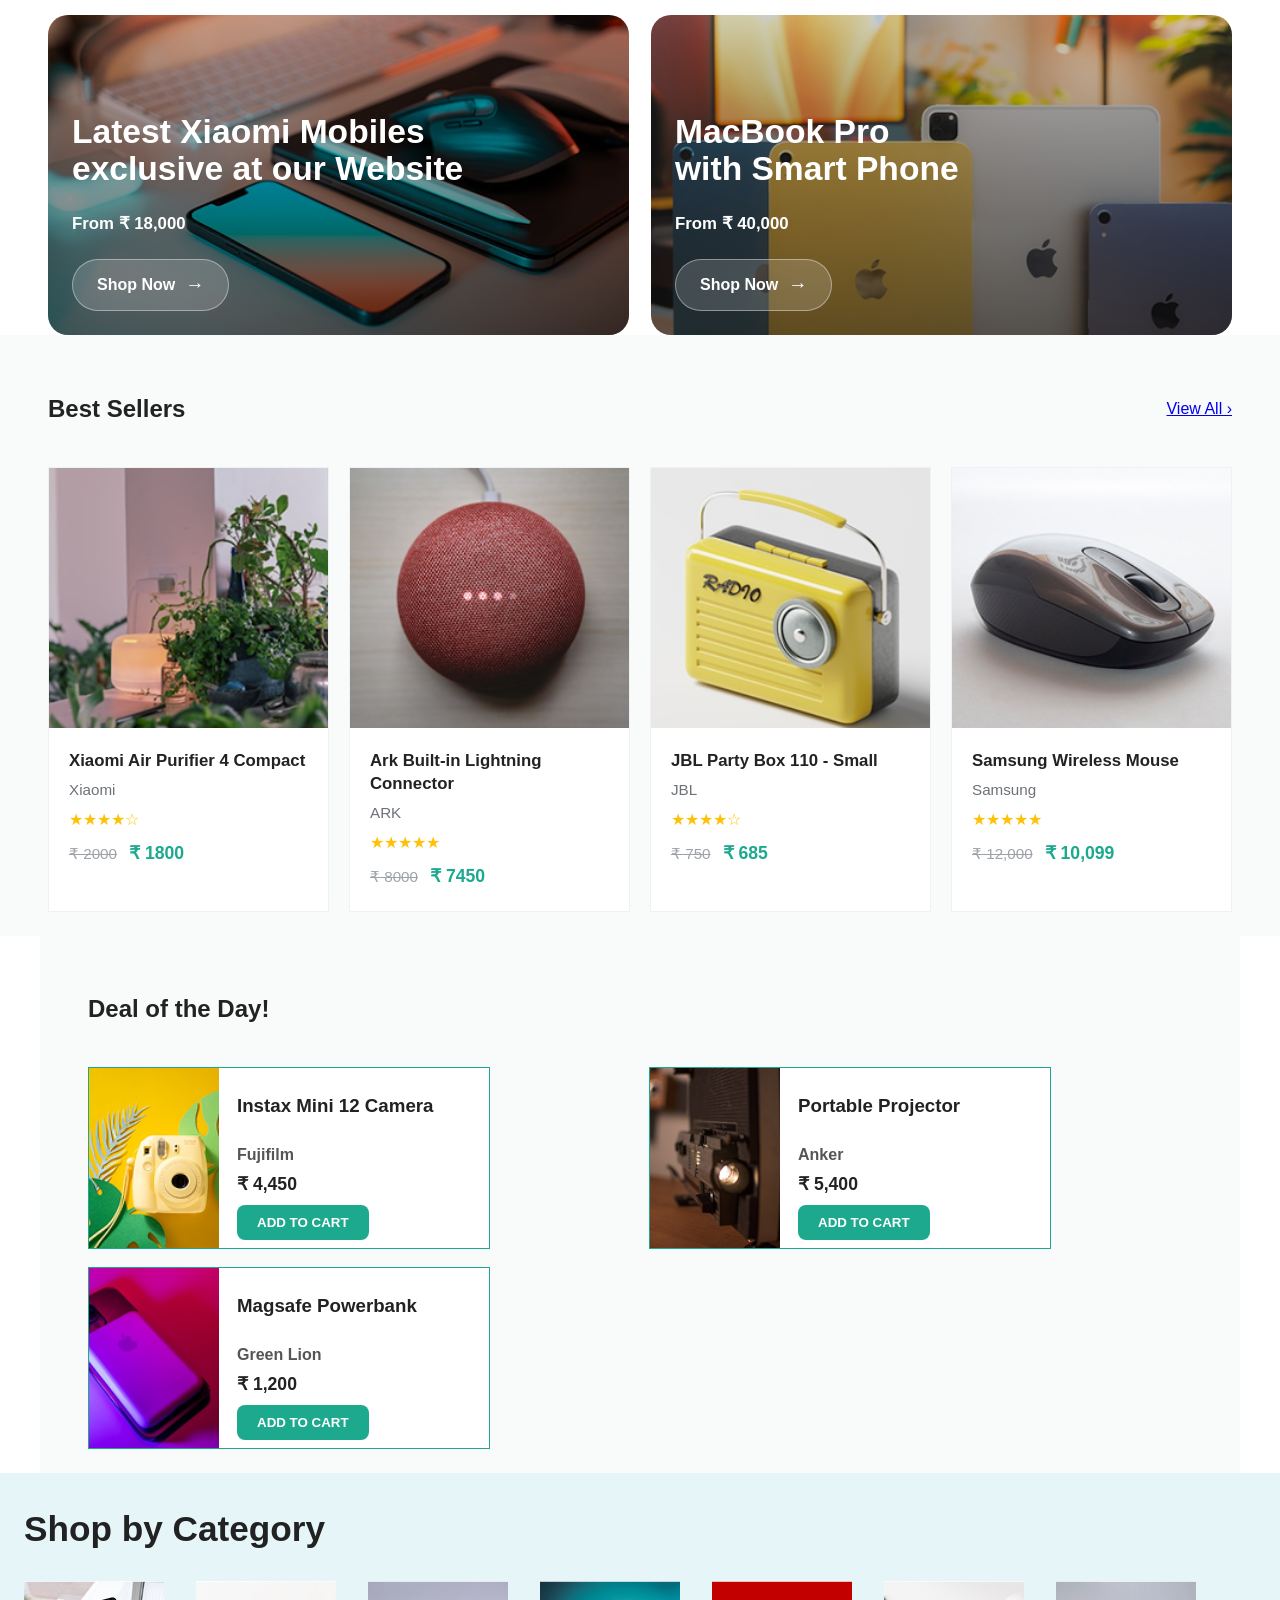
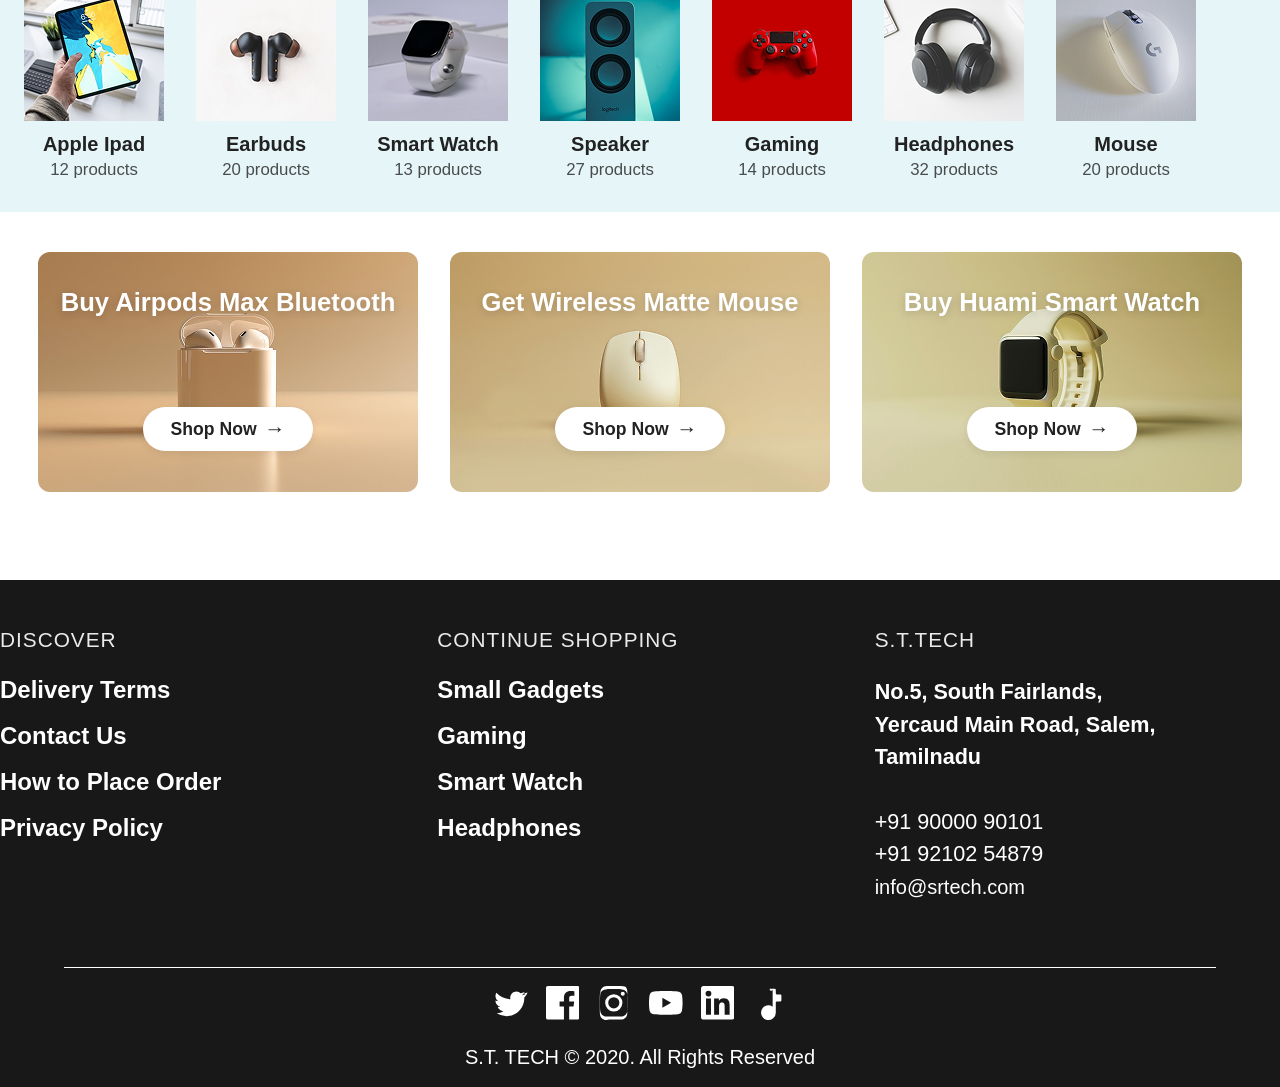
==== commit 29972bc1: "Footer added" ====
--- a/index.html
+++ b/index.html
@@ -302,6 +302,16 @@
 
     </main>
     <script src="script.js"></script>
+    <script>
+        // Dynamically load footer.html and insert at end of body
+        fetch('footer.html')
+            .then(response => response.text())
+            .then(html => {
+                const footerDiv = document.createElement('div');
+                footerDiv.innerHTML = html;
+                document.body.appendChild(footerDiv);
+            });
+    </script>
 </body>
 
 </html>
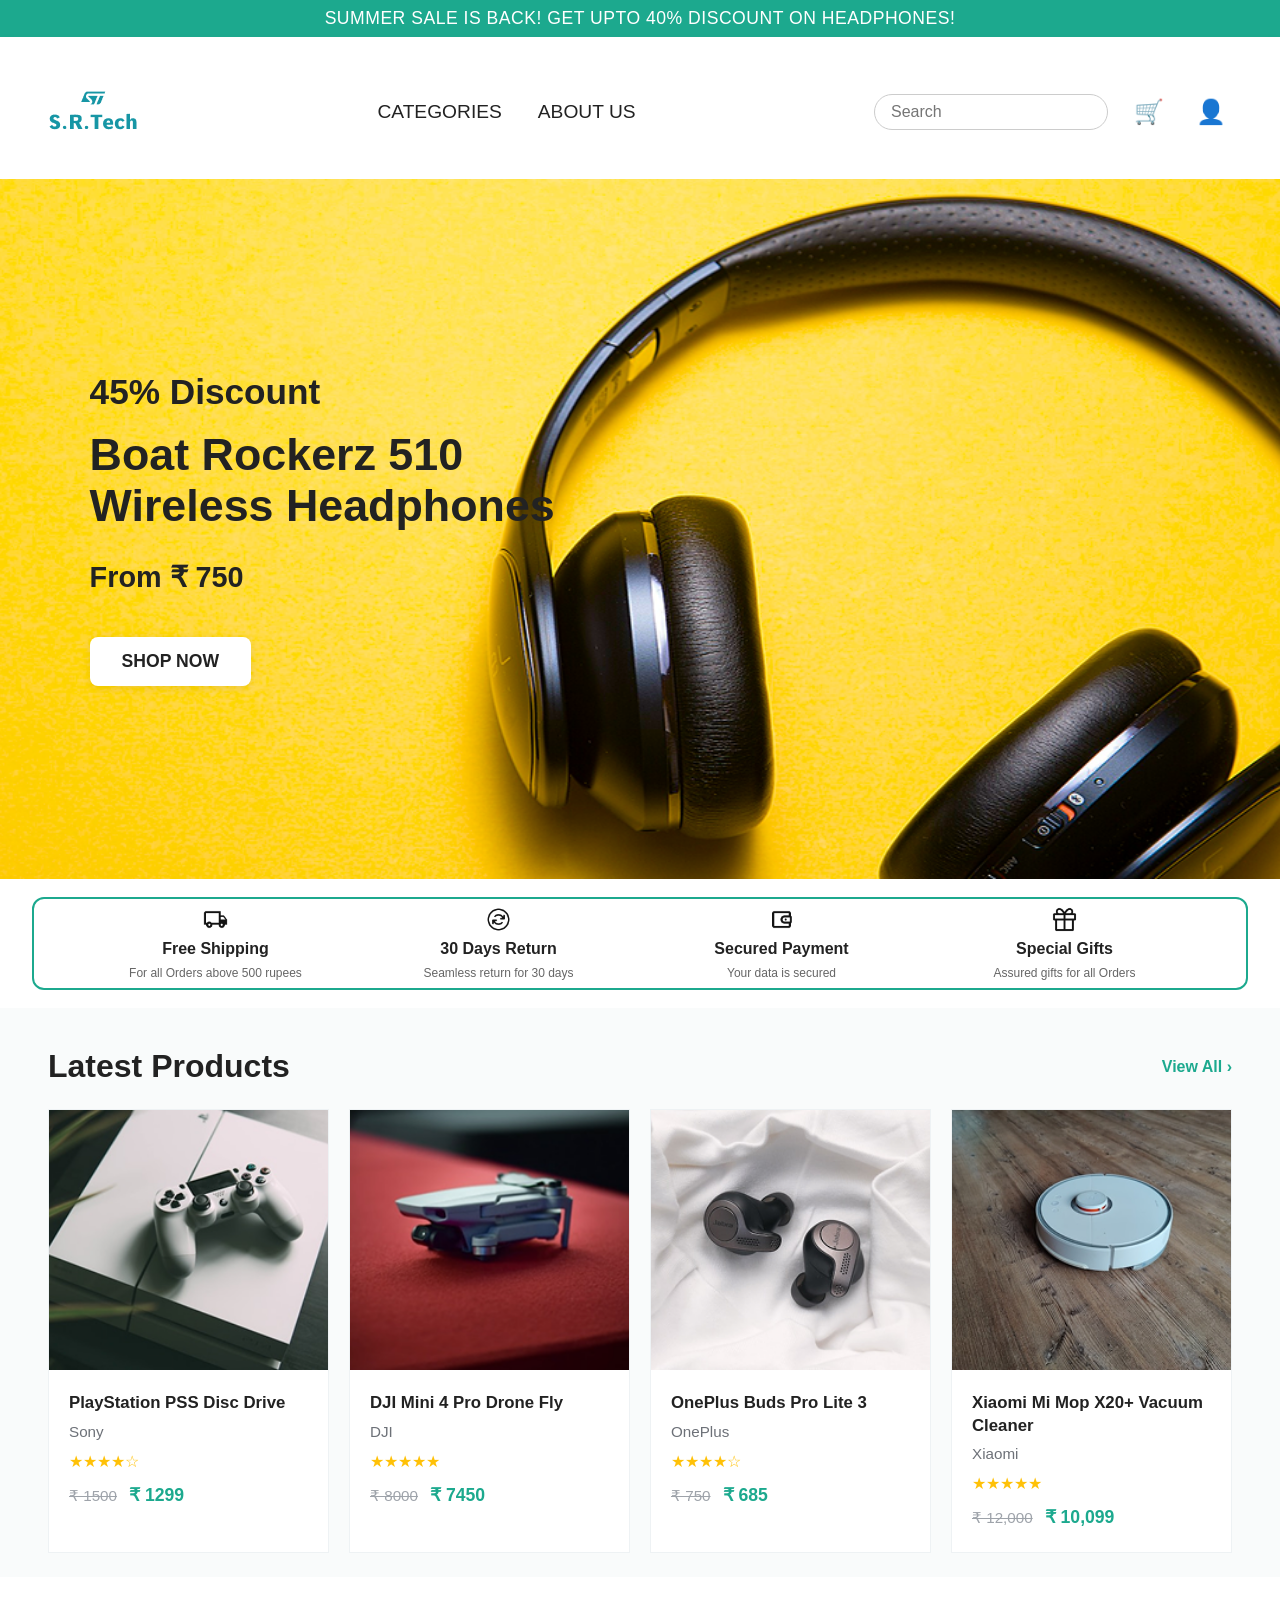
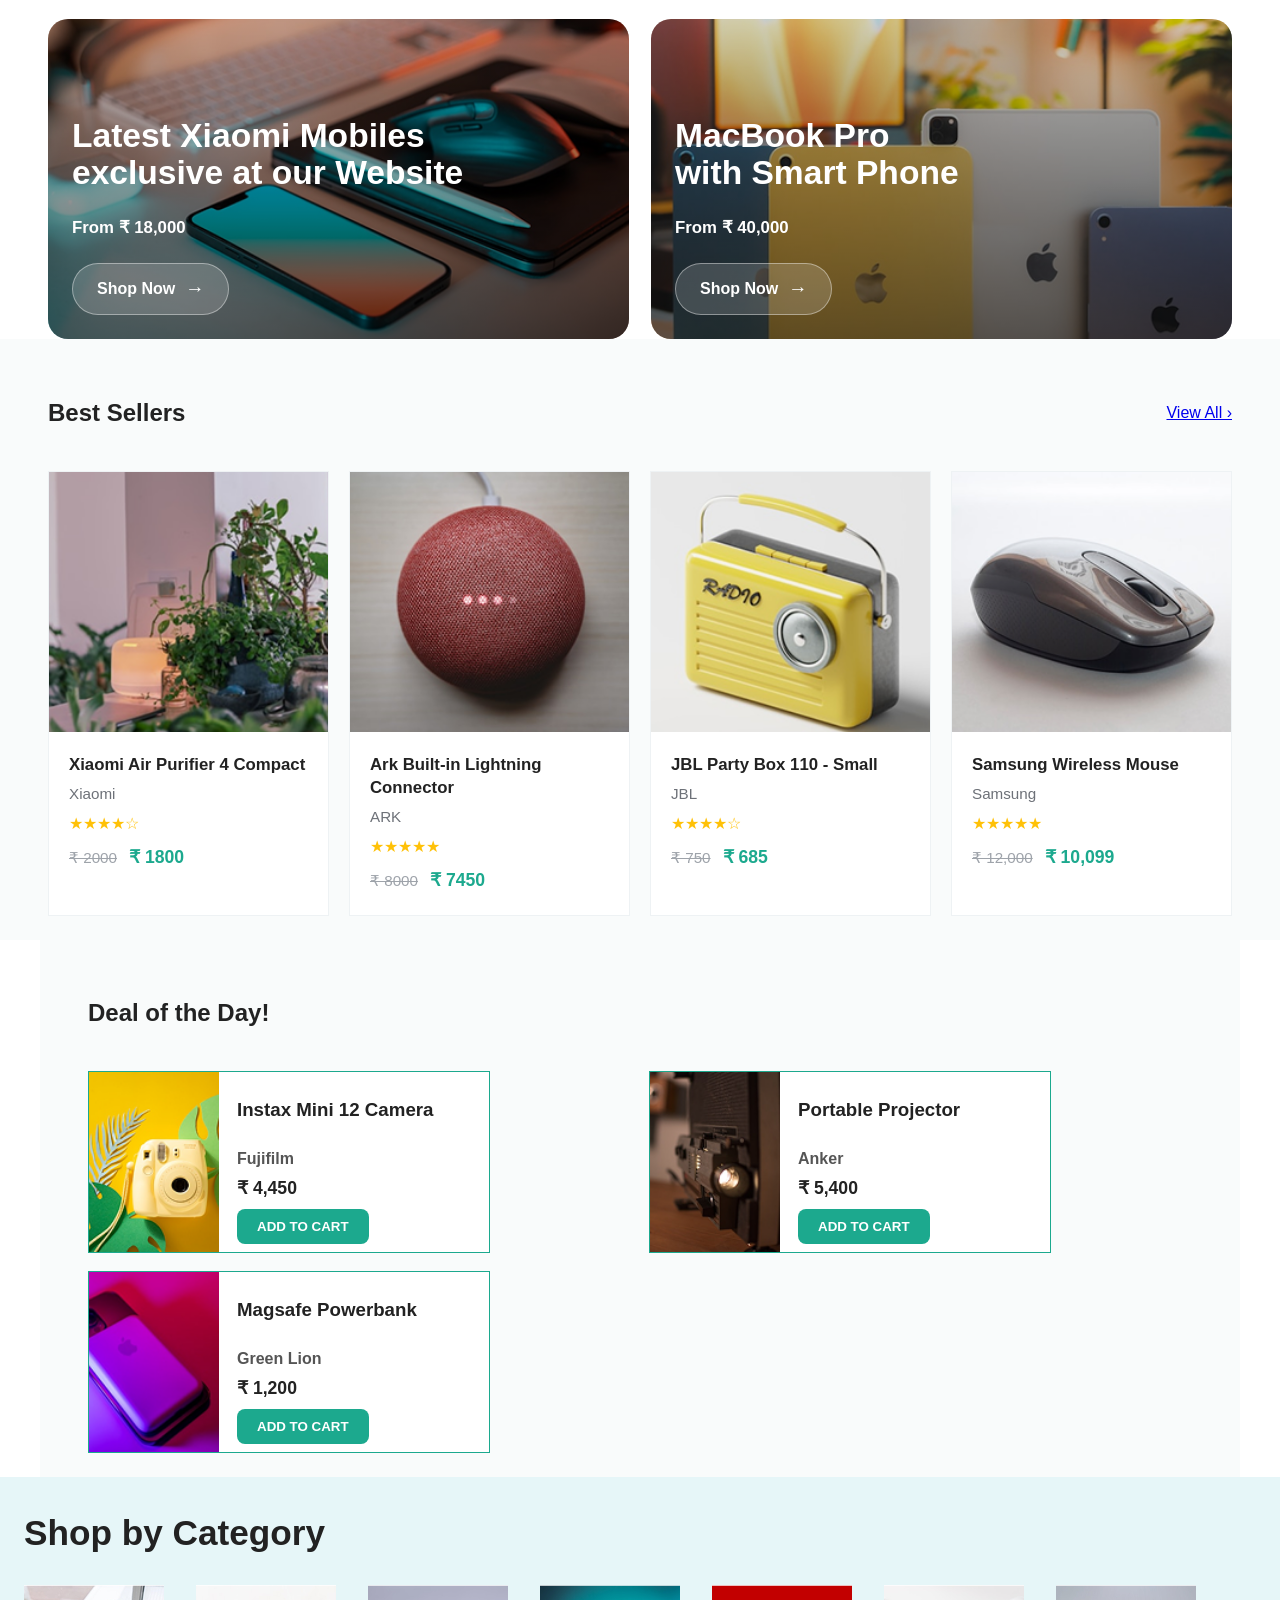
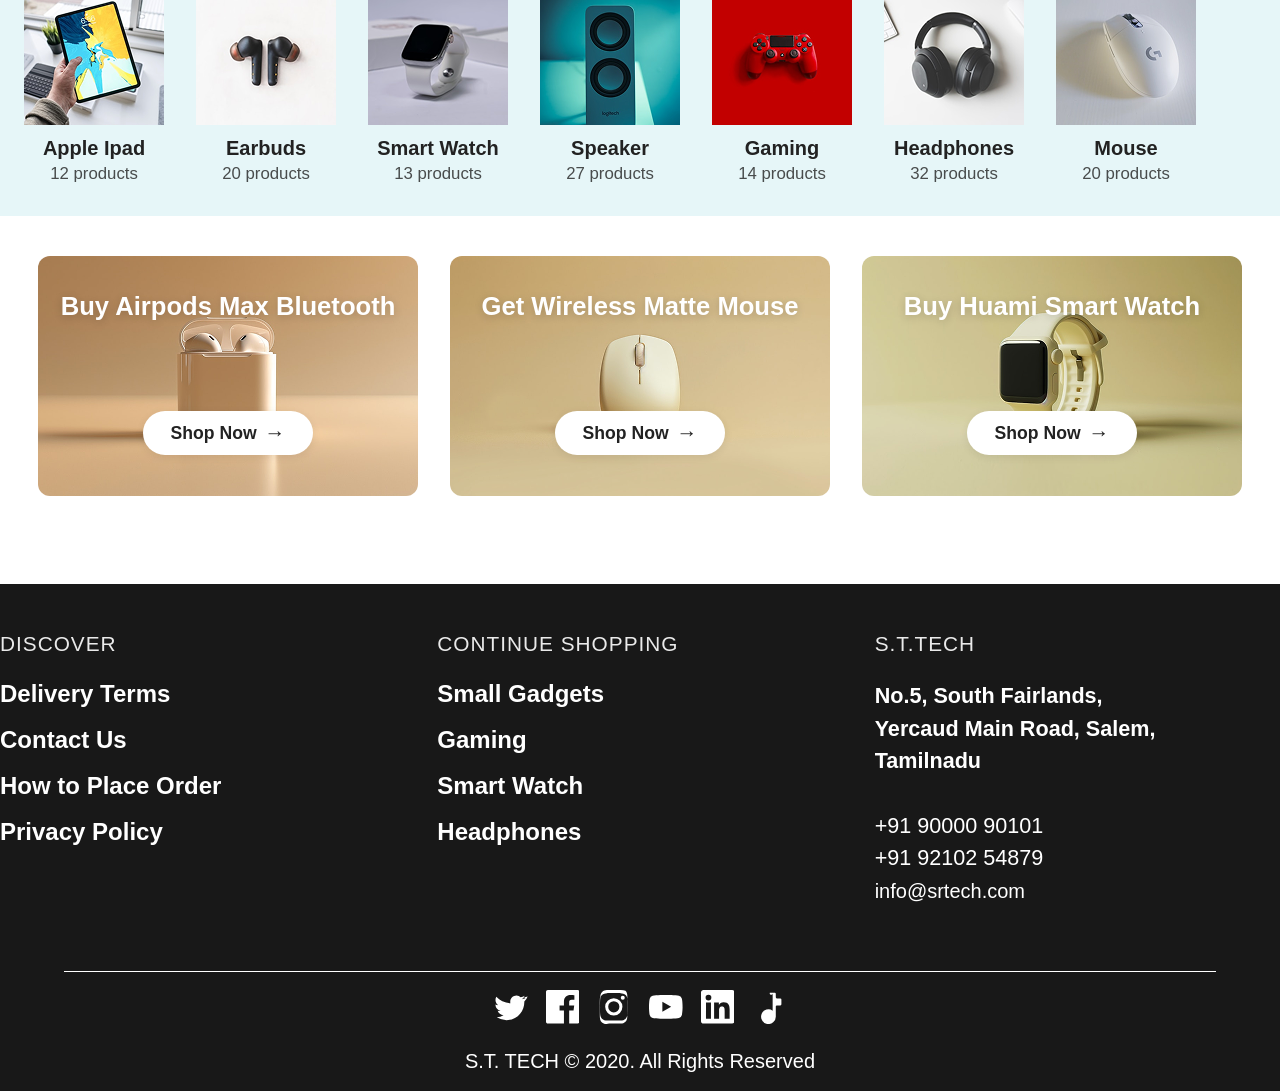
==== commit 29002b9b: "Product details one completed" ====
--- a/index.html
+++ b/index.html
@@ -11,24 +11,14 @@
 </head>
 
 <body>
-    <div
-        style="background: #1ca98e; color: #fff; text-align: center; font-weight: 500; font-size: 1.1rem; padding: 8px 0; letter-spacing: 0.5px;">
-        SUMMER SALE IS BACK! GET UPTO 40% DISCOUNT ON HEADPHONES!
-    </div>
-    <header>
-        <div class="logo">
-            <img src="images/home/logo.png" alt="S.R.Tech Logo">
-        </div>
-        <nav>
-            <a href="#">CATEGORIES</a>
-            <a href="#">ABOUT US</a>
-        </nav>
-        <div class="header-actions">
-            <input type="text" class="search-bar" placeholder="Search">
-            <button class="icon-btn" title="Cart">&#128722;</button>
-            <button class="icon-btn" title="Account">&#128100;</button>
-        </div>
-    </header>
+    <div id="navbar-container"></div>
+    <script>
+        fetch('navBar.html')
+            .then(res => res.text())
+            .then(data => {
+                document.getElementById('navbar-container').innerHTML = data;
+            });
+    </script>
     <main>
         <section class="hero full-banner">
             <div class="hero-content">
@@ -68,7 +58,9 @@
                 <a href="#" class="view-all">View All &#8250;</a>
             </div>
             <div class="product-grid">
-                <article class="product-card">
+                <div class="product-card card-link-wrap">
+                    <a href="productDetails_one.html" class="card-link" tabindex="-1"
+                        aria-label="View product details"></a>
                     <img src="images/home/latest/latest home image 1.png" alt="PlayStation PSS Disc Drive">
                     <div class="product-card-content">
                         <h3 class="product-title">PlayStation PSS Disc Drive</h3>
@@ -79,8 +71,10 @@
                             <span class="product-new">₹ 1299</span>
                         </div>
                     </div>
-                </article>
-                <article class="product-card">
+                </div>
+                <div class="product-card card-link-wrap">
+                    <a href="productDetails_one.html" class="card-link" tabindex="-1"
+                        aria-label="View product details"></a>
                     <img src="images/home/latest/latest home image 2.png" alt="DJI Mini 4 Pro Drone Fly">
                     <div class="product-card-content">
                         <h3 class="product-title">DJI Mini 4 Pro Drone Fly</h3>
@@ -91,8 +85,10 @@
                             <span class="product-new">₹ 7450</span>
                         </div>
                     </div>
-                </article>
-                <article class="product-card">
+                </div>
+                <div class="product-card card-link-wrap">
+                    <a href="productDetails_one.html" class="card-link" tabindex="-1"
+                        aria-label="View product details"></a>
                     <img src="images/home/latest/latest home image 3.png" alt="OnePlus Buds Pro Lite 3">
                     <div class="product-card-content">
                         <h3 class="product-title">OnePlus Buds Pro Lite 3</h3>
@@ -103,8 +99,10 @@
                             <span class="product-new">₹ 685</span>
                         </div>
                     </div>
-                </article>
-                <article class="product-card">
+                </div>
+                <div class="product-card card-link-wrap">
+                    <a href="productDetails_one.html" class="card-link" tabindex="-1"
+                        aria-label="View product details"></a>
                     <img src="images/home/latest/latest home image 4.png" alt="Xiaomi Mi Mop X20+ Vacuum Cleaner">
                     <div class="product-card-content">
                         <h3 class="product-title">Xiaomi Mi Mop X20+ Vacuum Cleaner</h3>
@@ -115,7 +113,27 @@
                             <span class="product-new">₹ 10,099</span>
                         </div>
                     </div>
-                </article>
+                </div>
+                <style>
+                    .card-link-wrap {
+                        position: relative;
+                    }
+
+                    .card-link {
+                        position: absolute;
+                        inset: 0;
+                        z-index: 2;
+                        background: none;
+                        border: none;
+                        cursor: pointer;
+                        text-decoration: none;
+                        color: inherit;
+                    }
+
+                    .card-link:focus {
+                        outline: 2px solid #1ca98e;
+                    }
+                </style>
             </div>
         </section>
         <section class="promo-posters">
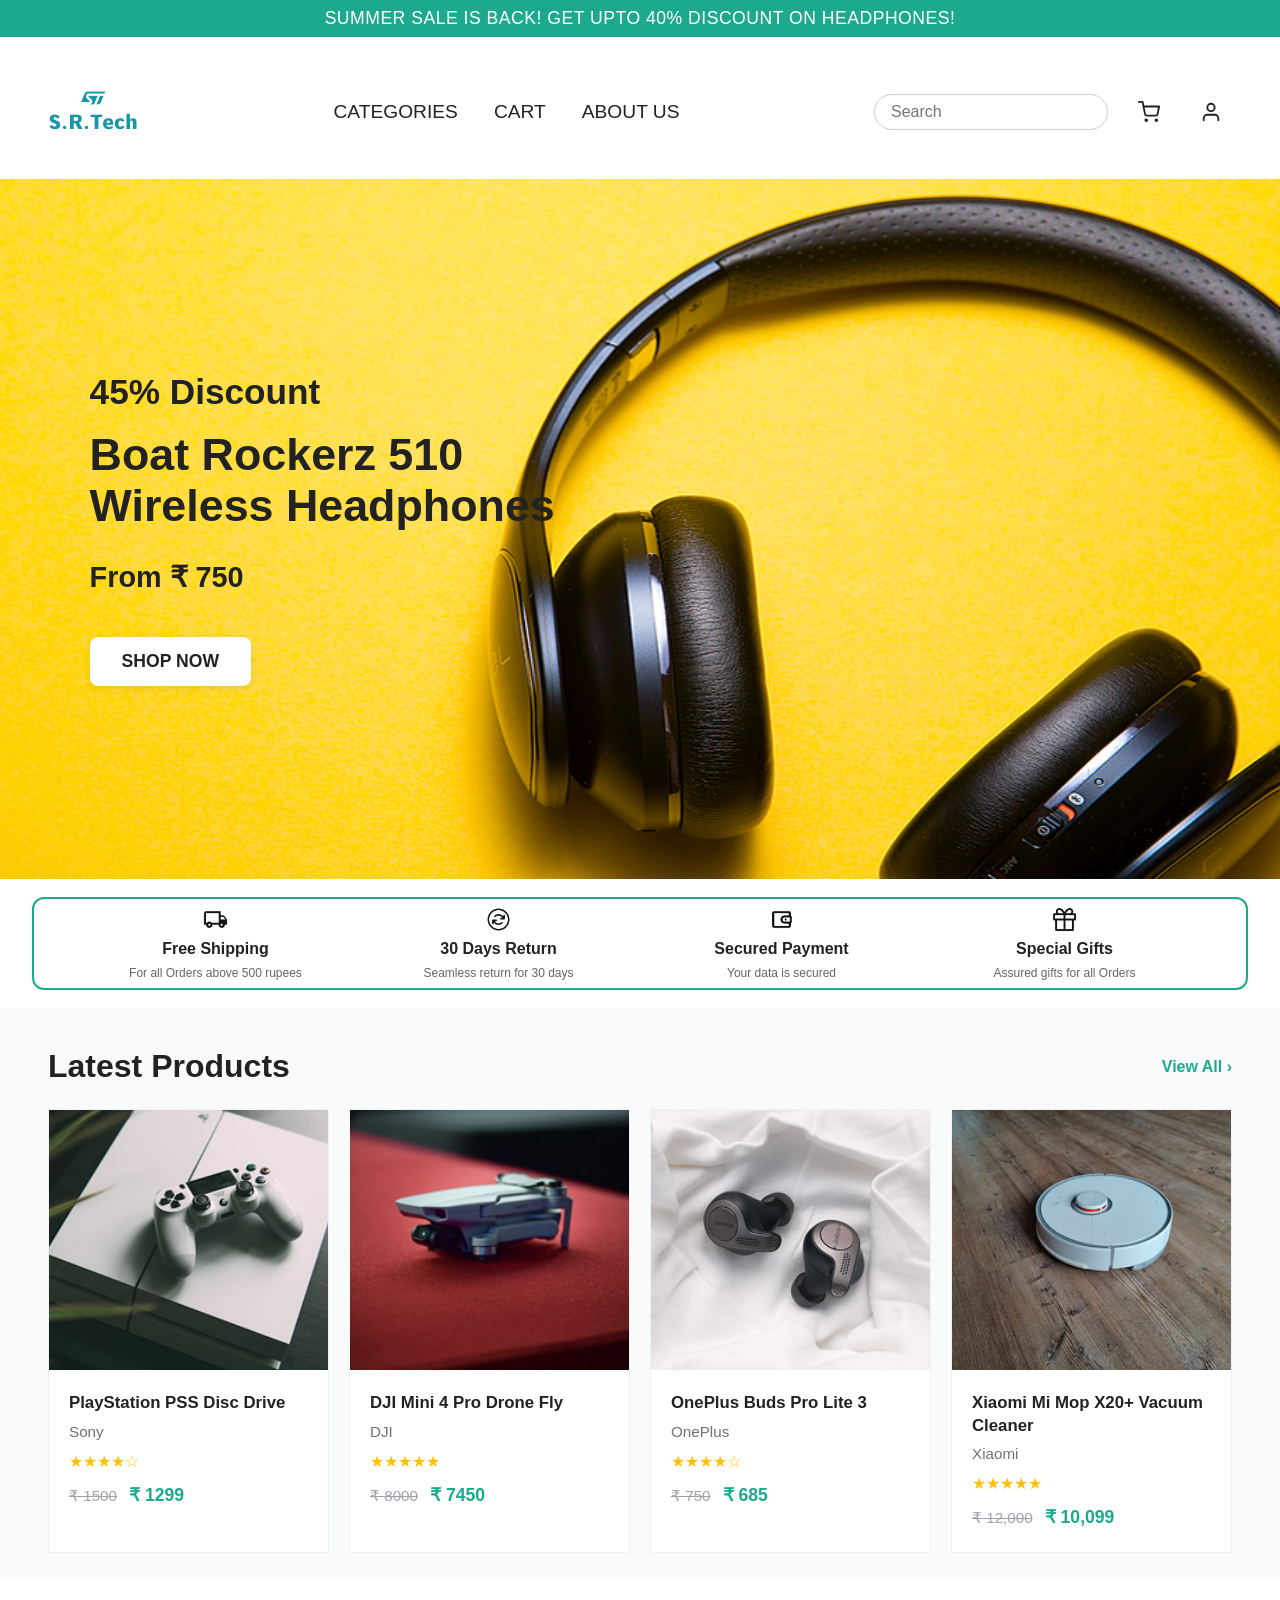
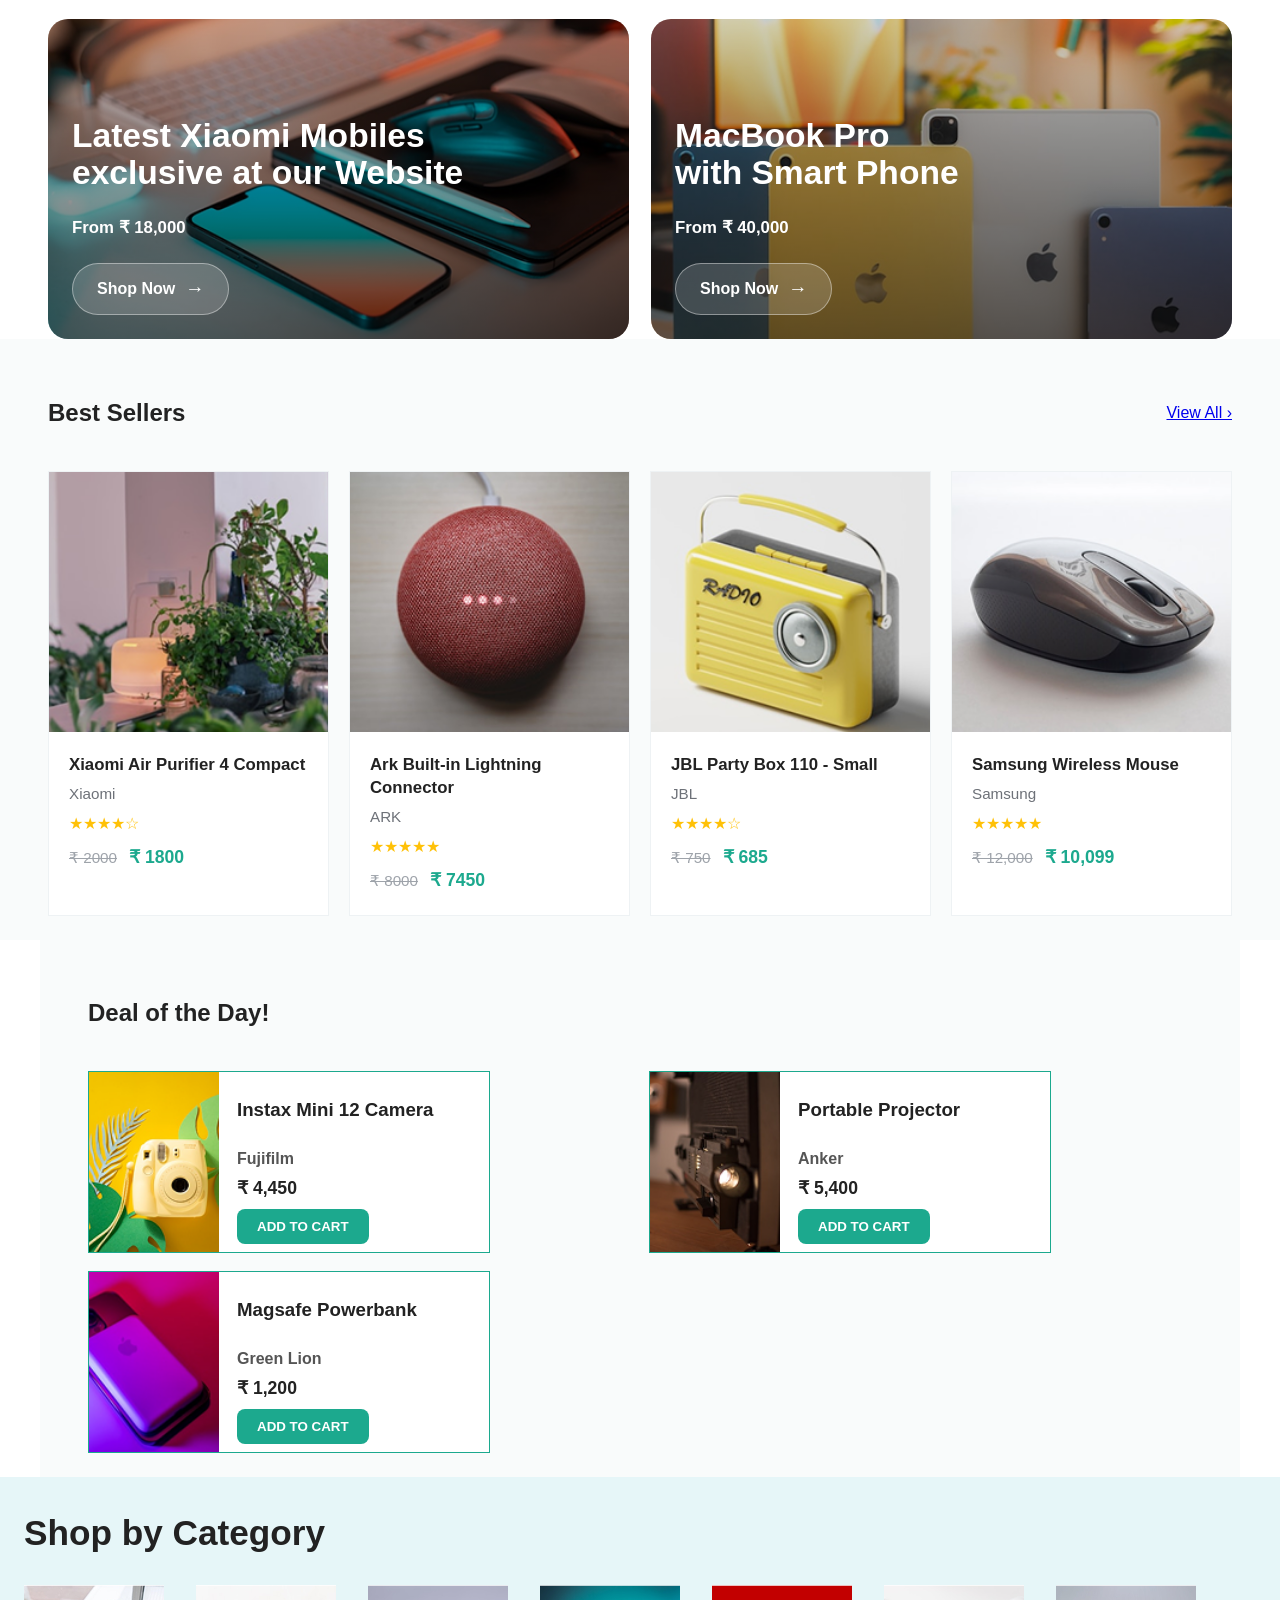
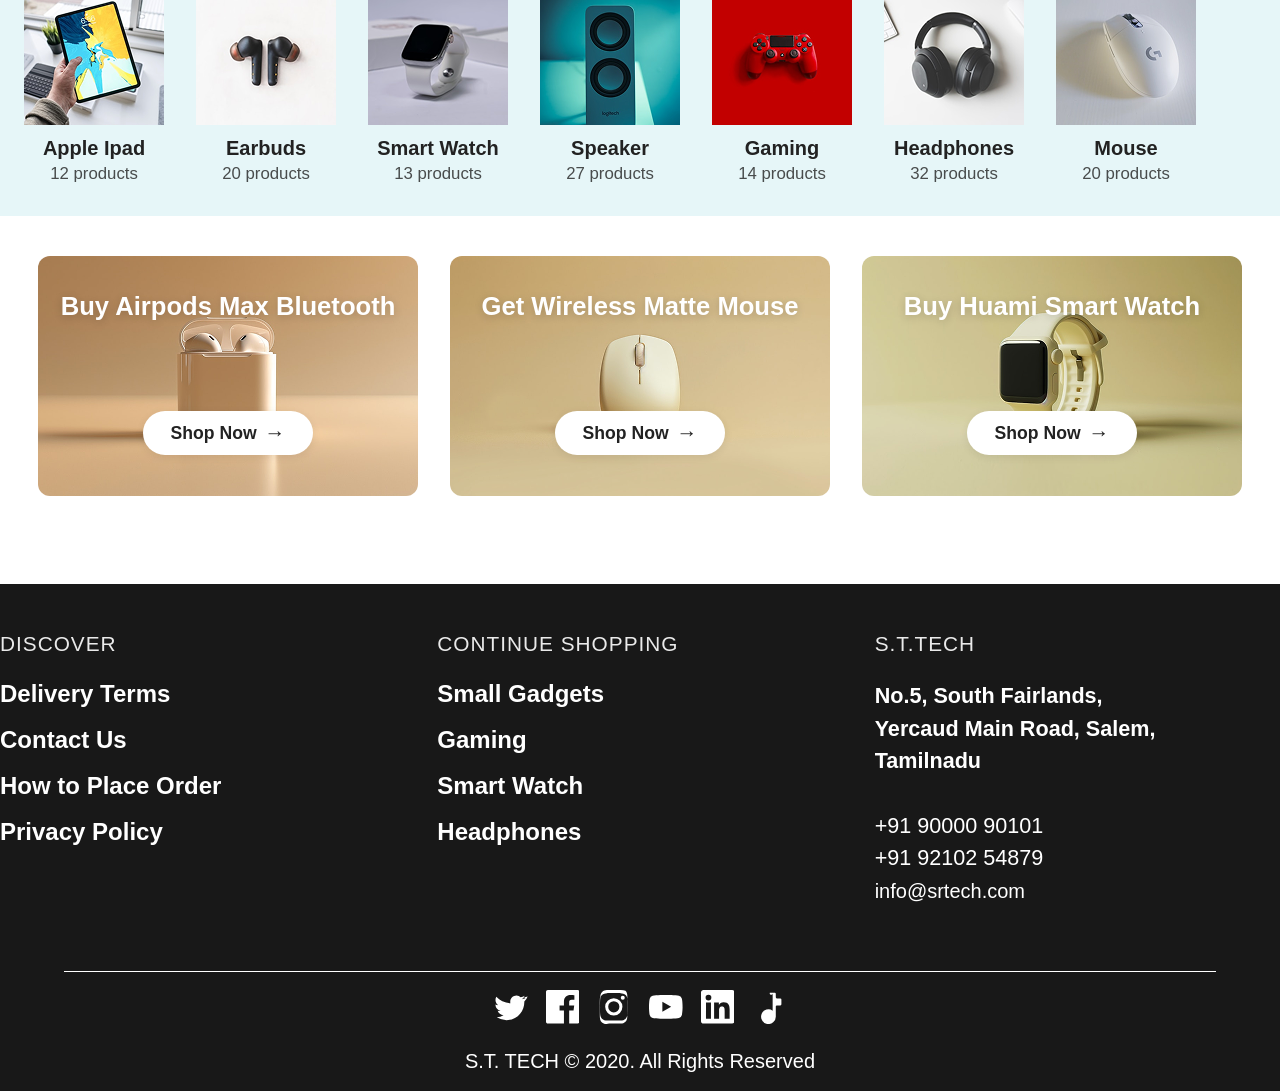
==== commit e23bc32a: "home page linked with random product details page" ====
--- a/index.html
+++ b/index.html
@@ -73,7 +73,7 @@
                     </div>
                 </div>
                 <div class="product-card card-link-wrap">
-                    <a href="productDetails_one.html" class="card-link" tabindex="-1"
+                    <a href="productDetails_two.html" class="card-link" tabindex="-1"
                         aria-label="View product details"></a>
                     <img src="images/home/latest/latest home image 2.png" alt="DJI Mini 4 Pro Drone Fly">
                     <div class="product-card-content">
@@ -87,7 +87,7 @@
                     </div>
                 </div>
                 <div class="product-card card-link-wrap">
-                    <a href="productDetails_one.html" class="card-link" tabindex="-1"
+                    <a href="productDetails_three.html" class="card-link" tabindex="-1"
                         aria-label="View product details"></a>
                     <img src="images/home/latest/latest home image 3.png" alt="OnePlus Buds Pro Lite 3">
                     <div class="product-card-content">
@@ -159,7 +159,9 @@
                 <a href="#" class="view-all">View All &#8250;</a>
             </div>
             <div class="product-grid">
-                <article class="product-card">
+                <article class="product-card card-link-wrap">
+                    <a href="productDetails_one.html" class="card-link" tabindex="-1"
+                        aria-label="View product details"></a>
                     <img src="images/home/best sellers/best sellers home 1.png" alt="Xiaomi Air Purifier 4 Compact">
                     <div class="product-card-content">
                         <h3 class="product-title">Xiaomi Air Purifier 4 Compact</h3>
@@ -171,7 +173,9 @@
                         </div>
                     </div>
                 </article>
-                <article class="product-card">
+                <article class="product-card card-link-wrap">
+                    <a href="productDetails_two.html" class="card-link" tabindex="-1"
+                        aria-label="View product details"></a>
                     <img src="images/home/best sellers/best sellers home 2.png" alt="Ark Built-in Lightning Connector">
                     <div class="product-card-content">
                         <h3 class="product-title">Ark Built-in Lightning Connector</h3>
@@ -183,7 +187,9 @@
                         </div>
                     </div>
                 </article>
-                <article class="product-card">
+                <article class="product-card card-link-wrap">
+                    <a href="productDetails_three.html" class="card-link" tabindex="-1"
+                        aria-label="View product details"></a>
                     <img src="images/home/best sellers/best sellers home 3.png" alt="JBL Party Box 110 - Small">
                     <div class="product-card-content">
                         <h3 class="product-title">JBL Party Box 110 - Small</h3>
@@ -195,7 +201,9 @@
                         </div>
                     </div>
                 </article>
-                <article class="product-card">
+                <article class="product-card card-link-wrap">
+                    <a href="productDetails_one.html" class="card-link" tabindex="-1"
+                        aria-label="View product details"></a>
                     <img src="images/home/best sellers/best sellers home 4.png" alt="Samsung Wireless Mouse">
                     <div class="product-card-content">
                         <h3 class="product-title">Samsung Wireless Mouse</h3>
